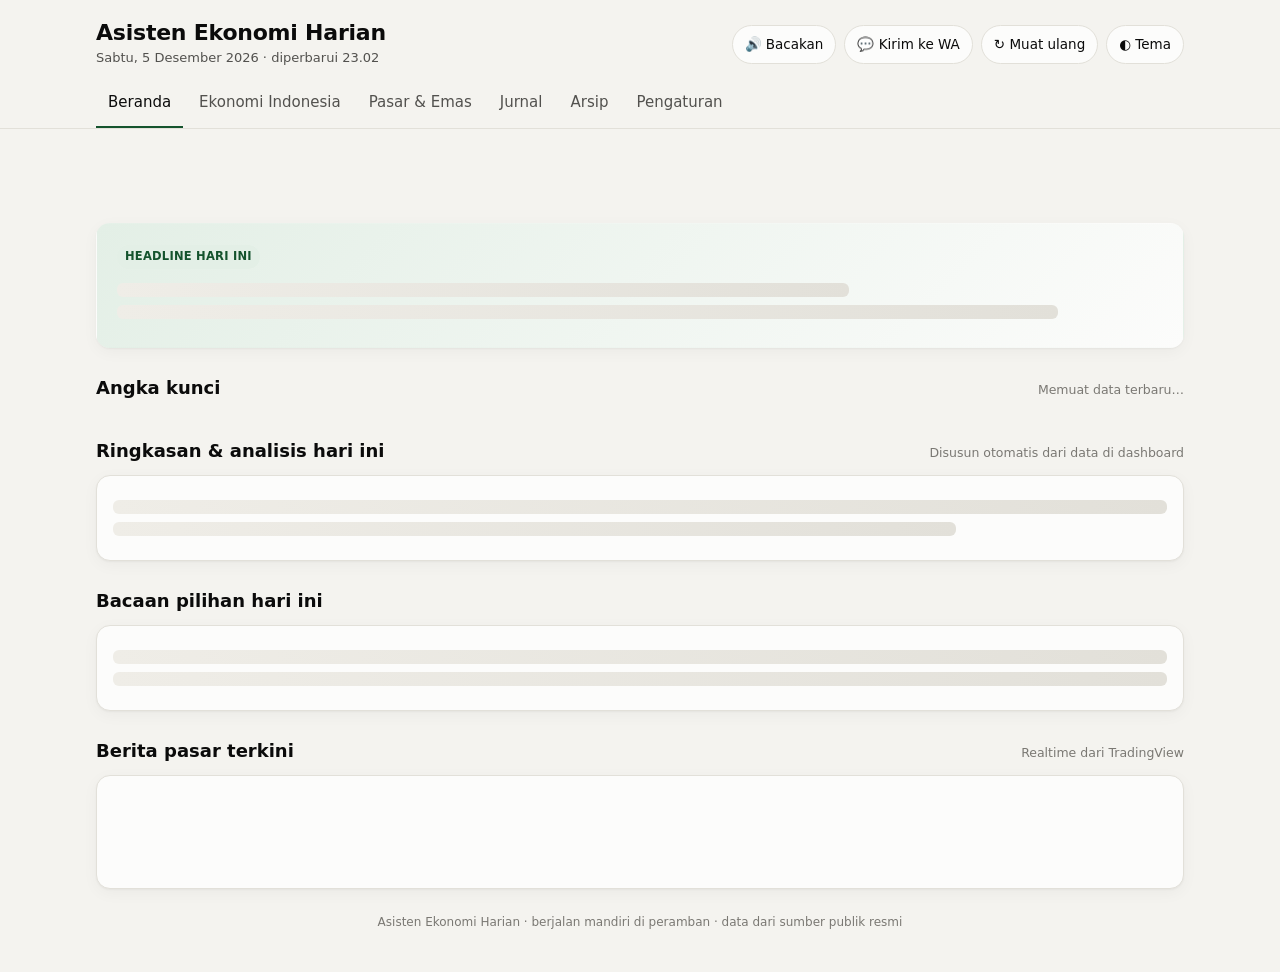
==== src/index.template.html @ ecf213a5 "Asisten Ekonomi Harian: dashboard, data indikator, dan kirim WA harian Co-Authored-By: Claude Opus 5" ====
<!DOCTYPE html>
<html lang="id">
<head>
<meta charset="utf-8">
<meta name="viewport" content="width=device-width, initial-scale=1, viewport-fit=cover">
<title>Asisten Ekonomi Harian</title>
<meta name="description" content="Dashboard harian: ekonomi Indonesia, pasar & emas, serta jurnal ekonomi fondasi dan terbaru.">
<meta name="theme-color" content="#14532d">
<meta name="apple-mobile-web-app-capable" content="yes">
<link rel="icon" href="data:image/svg+xml,%3Csvg xmlns='http://www.w3.org/2000/svg' viewBox='0 0 64 64'%3E%3Crect width='64' height='64' rx='14' fill='%2314532d'/%3E%3Cpath d='M14 44l12-12 9 8 15-18' stroke='%23fff' stroke-width='6' fill='none' stroke-linecap='round' stroke-linejoin='round'/%3E%3C/svg%3E">
<style>
:root{
  color-scheme: light;
  --bg:#f4f3ef; --surface:#fcfcfb; --surface-2:#efede7; --line:#e2e0d9;
  --text:#0b0b0b; --text-2:#52514e; --muted:#7a7873;
  --accent:#14532d; --accent-soft:#e3efe6; --accent-ink:#14532d;
  --series-1:#2a78d6;
  --good:#0a7a3d; --bad:#c4312f; --warn:#a15c00;
  --shadow:0 1px 2px rgba(0,0,0,.04),0 4px 16px rgba(0,0,0,.04);
  --r:14px;
}
@media (prefers-color-scheme: dark){
  :root:where(:not([data-theme="light"])){
    color-scheme: dark;
    --bg:#121211; --surface:#1a1a19; --surface-2:#232321; --line:#2f2e2c;
    --text:#f0efec; --text-2:#c3c2b7; --muted:#97958d;
    --accent:#4ade80; --accent-soft:#1d2b21; --accent-ink:#86efac;
    --series-1:#3987e5; --good:#4ade80; --bad:#f87171; --warn:#fbbf24;
    --shadow:none;
  }
}
:root[data-theme="dark"]{
  color-scheme: dark;
  --bg:#121211; --surface:#1a1a19; --surface-2:#232321; --line:#2f2e2c;
  --text:#f0efec; --text-2:#c3c2b7; --muted:#97958d;
  --accent:#4ade80; --accent-soft:#1d2b21; --accent-ink:#86efac;
  --series-1:#3987e5; --good:#4ade80; --bad:#f87171; --warn:#fbbf24;
  --shadow:none;
}
*{box-sizing:border-box}
html,body{margin:0}
body{background:var(--bg);color:var(--text);font:15px/1.55 ui-sans-serif,system-ui,-apple-system,"Segoe UI",Roboto,"Helvetica Neue",Arial,sans-serif;-webkit-font-smoothing:antialiased}
a{color:var(--accent-ink)}
button{font:inherit;color:inherit}
.wrap{max-width:1120px;margin:0 auto;padding:0 16px}
header.top{padding:20px 0 10px}
.brand{display:flex;align-items:center;gap:12px;flex-wrap:wrap;justify-content:space-between}
.brand h1{font-size:22px;line-height:1.2;margin:0;letter-spacing:-.01em}
.brand .sub{color:var(--text-2);font-size:13px;margin-top:2px}
.actions{display:flex;gap:8px;flex-wrap:wrap}
.btn{border:1px solid var(--line);background:var(--surface);padding:8px 12px;border-radius:999px;cursor:pointer;font-size:13.5px;display:inline-flex;align-items:center;gap:6px;text-decoration:none;color:var(--text)}
.btn:hover{background:var(--surface-2)}
.btn.primary{background:var(--accent);border-color:var(--accent);color:#fff}
:root[data-theme="dark"] .btn.primary{color:#0b0b0b}
@media (prefers-color-scheme: dark){:root:where(:not([data-theme="light"])) .btn.primary{color:#0b0b0b}}
.btn.sm{padding:5px 10px;font-size:12.5px}
nav.tabs{position:sticky;top:0;z-index:20;background:var(--bg);border-bottom:1px solid var(--line)}
nav.tabs .wrap{display:flex;gap:4px;overflow-x:auto;scrollbar-width:none}
nav.tabs .wrap::-webkit-scrollbar{display:none}
.tab{border:0;background:none;padding:12px 12px;cursor:pointer;color:var(--text-2);font-weight:500;white-space:nowrap;border-bottom:2px solid transparent}
.tab[aria-selected="true"]{color:var(--text);border-bottom-color:var(--accent)}
main{padding:18px 0 60px}
section.page{display:none}
section.page.active{display:block}
.grid{display:grid;gap:14px}
.g2{grid-template-columns:repeat(auto-fit,minmax(300px,1fr))}
.g3{grid-template-columns:repeat(auto-fit,minmax(240px,1fr))}
.gp{grid-template-columns:repeat(auto-fit,minmax(min(100%,440px),1fr))}
.g4{grid-template-columns:repeat(auto-fit,minmax(160px,1fr))}
.card{background:var(--surface);border:1px solid var(--line);border-radius:var(--r);padding:16px;box-shadow:var(--shadow);min-width:0}
.card h2{font-size:16px;margin:0 0 4px}
.card h3{font-size:15px;margin:0 0 6px;line-height:1.35}
.sec-title{display:flex;align-items:baseline;justify-content:space-between;gap:8px;margin:26px 0 10px;flex-wrap:wrap}
.sec-title h2{font-size:18px;margin:0}
.sec-title .note{color:var(--muted);font-size:12.5px}
.muted{color:var(--muted)}
.t2{color:var(--text-2)}
.small{font-size:12.5px}
.kpi .label{color:var(--text-2);font-size:12.5px;font-weight:500}
.kpi .val{font-size:24px;font-weight:650;letter-spacing:-.01em;margin:2px 0;font-variant-numeric:tabular-nums}
.kpi .val .u{font-size:13px;font-weight:500;color:var(--text-2);margin-left:3px}
.kpi .meta{font-size:12px;color:var(--muted)}
.chg{font-size:12.5px;font-weight:600;font-variant-numeric:tabular-nums}
.up{color:var(--good)} .down{color:var(--bad)} .flat{color:var(--muted)}
.headline{background:linear-gradient(135deg,var(--accent-soft),var(--surface));border-color:transparent;padding:20px}
.pill{display:inline-block;font-size:11.5px;font-weight:600;letter-spacing:.02em;text-transform:uppercase;padding:3px 8px;border-radius:999px;background:var(--accent-soft);color:var(--accent-ink)}
.pill.gray{background:var(--surface-2);color:var(--text-2)}
.headline h3{font-size:19px;margin:10px 0 6px}
.brief p{margin:0 0 10px}
.brief p:last-child{margin:0}
.ind-group h2{display:flex;align-items:center;gap:8px}
.ind{padding:12px 0;border-top:1px solid var(--line)}
.ind:first-of-type{border-top:0}
.ind .row{display:flex;justify-content:space-between;align-items:baseline;gap:10px}
.ind .nm{font-weight:600;font-size:14px}
.ind .v{font-weight:650;font-size:18px;font-variant-numeric:tabular-nums;white-space:nowrap}
.ind .v .u{font-size:12px;color:var(--text-2);font-weight:500;margin-left:3px}
.ind .k{font-size:12.5px;color:var(--text-2);margin-top:2px}
.ind .s{font-size:11.5px;color:var(--muted);margin-top:2px}
.ind input{width:90px;padding:4px 6px;border:1px solid var(--line);border-radius:8px;background:var(--surface-2);color:var(--text);font:inherit}
.ind input.wide{width:100%;margin-top:4px}
.analysis li{margin-bottom:8px}
.chart-card .cap{display:flex;justify-content:space-between;align-items:baseline;gap:8px}
.chart-card .last{font-weight:650;font-variant-numeric:tabular-nums}
.chart{position:relative;margin-top:8px}
.chart svg{width:100%;height:auto;display:block;overflow:visible}
.chart .tip{position:absolute;pointer-events:none;background:var(--text);color:var(--surface);font-size:12px;padding:4px 8px;border-radius:6px;white-space:nowrap;transform:translate(-50%,-120%);opacity:0;transition:opacity .1s;font-variant-numeric:tabular-nums}
.chart .tip.on{opacity:1}
table.tbl{width:100%;border-collapse:collapse;font-size:14px;font-variant-numeric:tabular-nums}
.tbl th,.tbl td{text-align:left;padding:8px 6px;border-bottom:1px solid var(--line)}
.tbl th{font-size:12px;color:var(--text-2);font-weight:600}
.tbl td.r,.tbl th.r{text-align:right}
.chips{display:flex;gap:6px;flex-wrap:wrap}
.chip{border:1px solid var(--line);background:var(--surface);border-radius:999px;padding:6px 12px;font-size:13px;cursor:pointer;color:var(--text-2)}
.chip[aria-pressed="true"]{background:var(--accent);border-color:var(--accent);color:#fff}
:root[data-theme="dark"] .chip[aria-pressed="true"]{color:#0b0b0b}
@media (prefers-color-scheme: dark){:root:where(:not([data-theme="light"])) .chip[aria-pressed="true"]{color:#0b0b0b}}
.seg{display:inline-flex;border:1px solid var(--line);border-radius:999px;overflow:hidden;background:var(--surface)}
.seg button{border:0;background:none;padding:8px 14px;cursor:pointer;font-weight:500;color:var(--text-2)}
.seg button[aria-pressed="true"]{background:var(--accent-soft);color:var(--accent-ink)}
.filters{display:flex;gap:10px;flex-wrap:wrap;align-items:center;margin-bottom:12px}
.jcard .meta{font-size:12.5px;color:var(--text-2);margin-bottom:8px}
.jcard .sum{font-size:14px;margin:0 0 8px}
.jcard .rel{font-size:13px;background:var(--surface-2);border-radius:10px;padding:8px 10px;margin:8px 0}
.jcard .rel b{color:var(--accent-ink)}
.jcard details{font-size:13.5px;color:var(--text-2);margin:6px 0}
.jcard details summary{cursor:pointer;color:var(--text);font-weight:500}
.jcard .acts{display:flex;gap:6px;flex-wrap:wrap;margin-top:10px}
.state{padding:18px;text-align:center;color:var(--muted);font-size:13.5px}
.skel{height:14px;border-radius:6px;background:linear-gradient(90deg,var(--surface-2),var(--line),var(--surface-2));background-size:200% 100%;animation:sk 1.2s infinite;margin:8px 0}
@keyframes sk{to{background-position:-200% 0}}
.tv{min-height:80px}
.tradingview-widget-copyright{font-size:11px;color:var(--muted)}
.disclaimer{font-size:12px;color:var(--muted);border-left:3px solid var(--line);padding:6px 10px;margin-top:14px}
.src-list{columns:2 260px;font-size:13.5px;padding-left:18px}
.src-list li{margin-bottom:6px;break-inside:avoid}
.toast{position:fixed;left:50%;bottom:22px;transform:translateX(-50%);background:var(--text);color:var(--surface);padding:10px 16px;border-radius:999px;font-size:13.5px;opacity:0;transition:opacity .2s;z-index:50;pointer-events:none}
.toast.on{opacity:1}
label.fld{display:block;font-size:13px;color:var(--text-2);margin:10px 0 4px}
input.txt,textarea.txt{width:100%;padding:9px 10px;border:1px solid var(--line);border-radius:10px;background:var(--surface);color:var(--text);font:inherit}
footer{color:var(--muted);font-size:12px;text-align:center;padding:24px 0 40px}
@media (max-width:520px){.kpi .val{font-size:21px}.brand h1{font-size:19px}}
</style>
</head>
<body>
<header class="top">
  <div class="wrap brand">
    <div>
      <h1>Asisten Ekonomi Harian</h1>
      <div class="sub" id="today">—</div>
    </div>
    <div class="actions">
      <button class="btn" id="btnRead" title="Bacakan ringkasan harian">🔊 Bacakan</button>
      <button class="btn" id="btnWa" title="Kirim ringkasan ke WhatsApp">💬 Kirim ke WA</button>
      <button class="btn" id="btnRefresh" title="Muat ulang semua data">↻ Muat ulang</button>
      <button class="btn" id="btnTheme" title="Ganti tema terang/gelap">◐ Tema</button>
    </div>
  </div>
</header>

<nav class="tabs" aria-label="Menu utama">
  <div class="wrap" role="tablist">
    <button class="tab" role="tab" data-page="beranda" aria-selected="true">Beranda</button>
    <button class="tab" role="tab" data-page="ekonomi" aria-selected="false">Ekonomi Indonesia</button>
    <button class="tab" role="tab" data-page="pasar" aria-selected="false">Pasar & Emas</button>
    <button class="tab" role="tab" data-page="jurnal" aria-selected="false">Jurnal</button>
    <button class="tab" role="tab" data-page="arsip" aria-selected="false">Arsip</button>
    <button class="tab" role="tab" data-page="atur" aria-selected="false">Pengaturan</button>
  </div>
</nav>

<main class="wrap">

<!-- ============ BERANDA ============ -->
<section class="page active" id="page-beranda">
  <div class="tv tradingview-widget-container" id="tv-ticker"></div>

  <div class="card headline" style="margin-top:14px" id="headline">
    <span class="pill">Headline hari ini</span>
    <div class="skel" style="width:70%;margin-top:14px"></div>
    <div class="skel" style="width:90%"></div>
  </div>

  <div class="sec-title"><h2>Angka kunci</h2><span class="note" id="kpi-note">Memuat data terbaru…</span></div>
  <div class="grid g4" id="kpis"></div>

  <div class="sec-title"><h2>Ringkasan & analisis hari ini</h2><span class="note">Disusun otomatis dari data di dashboard</span></div>
  <div class="card brief" id="brief"><div class="skel"></div><div class="skel" style="width:80%"></div></div>

  <div class="sec-title"><h2>Bacaan pilihan hari ini</h2><span class="note" id="pick-note"></span></div>
  <div class="grid gp" id="picks"><div class="card"><div class="skel"></div><div class="skel"></div></div></div>

  <div class="sec-title"><h2>Berita pasar terkini</h2><span class="note">Realtime dari TradingView</span></div>
  <div class="card"><div class="tv tradingview-widget-container" id="tv-news" data-lazy="1"></div></div>
</section>

<!-- ============ EKONOMI ============ -->
<section class="page" id="page-ekonomi">
  <div class="sec-title" style="margin-top:4px">
    <h2>Indikator ekonomi Indonesia</h2>
    <div class="actions">
      <span class="note" id="ind-updated"></span>
      <button class="btn sm" id="btnEdit">✎ Perbarui angka</button>
    </div>
  </div>
  <div class="grid g2" id="indicators"></div>

  <div class="sec-title"><h2>Analisis makro, moneter, fiskal & mikro</h2><span class="note">Aturan analisis otomatis dari angka di atas</span></div>
  <div class="card"><ul class="analysis" id="analysis" style="margin:0;padding-left:18px"></ul></div>

  <div class="sec-title"><h2>Tren jangka panjang (2006–sekarang)</h2><span class="note">Data tahunan Bank Dunia (World Bank API)</span></div>
  <div class="grid g3" id="wb-charts"></div>

  <div class="sec-title"><h2>Kalender rilis data ekonomi</h2><span class="note">Jadwal rilis BI, BPS & global, realtime</span></div>
  <div class="card"><div class="tv tradingview-widget-container" id="tv-cal" data-lazy="1"></div></div>

  <div class="sec-title"><h2>Sumber data resmi</h2></div>
  <div class="card">
    <ul class="src-list">
      <li><a href="https://www.bps.go.id/id/pressrelease" target="_blank" rel="noopener">BPS – Berita Resmi Statistik</a></li>
      <li><a href="https://www.bi.go.id/id/statistik/ekonomi-keuangan/seki/default.aspx" target="_blank" rel="noopener">Bank Indonesia – SEKI</a></li>
      <li><a href="https://www.bi.go.id/id/publikasi/ruang-media/news-release/default.aspx" target="_blank" rel="noopener">Bank Indonesia – Siaran Pers</a></li>
      <li><a href="https://www.kemenkeu.go.id/informasi-publik/publikasi/apbn-kita" target="_blank" rel="noopener">Kemenkeu – APBN KiTa</a></li>
      <li><a href="https://www.djppr.kemenkeu.go.id/" target="_blank" rel="noopener">DJPPR – Pembiayaan & Utang</a></li>
      <li><a href="https://www.ojk.go.id/id/kanal/perbankan/data-dan-statistik/default.aspx" target="_blank" rel="noopener">OJK – Statistik Perbankan</a></li>
      <li><a href="https://www.bi.go.id/hargapangan" target="_blank" rel="noopener">PIHPS – Harga Pangan Strategis</a></li>
      <li><a href="https://panelharga.badanpangan.go.id/" target="_blank" rel="noopener">Bapanas – Panel Harga Pangan</a></li>
      <li><a href="https://satudata.pertanian.go.id/" target="_blank" rel="noopener">Kementan – Satu Data Pertanian</a></li>
      <li><a href="https://www.idx.co.id/id/data-pasar/ringkasan-perdagangan/ringkasan-indeks/" target="_blank" rel="noopener">IDX – Ringkasan Indeks</a></li>
      <li><a href="https://data.worldbank.org/country/indonesia" target="_blank" rel="noopener">World Bank – Indonesia</a></li>
      <li><a href="https://www.imf.org/en/Countries/IDN" target="_blank" rel="noopener">IMF – Indonesia</a></li>
    </ul>
  </div>
</section>

<!-- ============ PASAR ============ -->
<section class="page" id="page-pasar">
  <div class="grid g2" style="margin-top:4px">
    <div class="card" id="gold-card"><h2>Emas</h2><div class="skel"></div><div class="skel"></div></div>
    <div class="card chart-card" id="idr-card"><h2>Rupiah terhadap US$ (45 hari)</h2><div class="skel"></div><div class="skel"></div></div>
  </div>

  <div class="sec-title"><h2>Kurs referensi</h2><span class="note" id="fx-note"></span></div>
  <div class="card" id="fx-table"><div class="skel"></div></div>

  <div class="sec-title"><h2>Saham, indeks global, komoditas & kurs</h2><span class="note">Realtime/tertunda sesuai bursa, dari TradingView</span></div>
  <div class="card"><div class="tv tradingview-widget-container" id="tv-overview" data-lazy="1"></div></div>

  <div class="sec-title"><h2>Grafik IHSG</h2></div>
  <div class="card"><div class="tv tradingview-widget-container" id="tv-ihsg" data-lazy="1" style="height:440px"></div></div>

  <div class="sec-title"><h2>Analisis teknikal ringkas IHSG</h2><span class="note">Ringkasan indikator teknikal otomatis</span></div>
  <div class="card"><div class="tv tradingview-widget-container" id="tv-ta" data-lazy="1"></div></div>

  <p class="disclaimer">Informasi di halaman ini hanya untuk edukasi dan pemantauan, bukan rekomendasi membeli atau menjual instrumen investasi. Harga Logam Mulia Antam resmi dapat dicek di <a href="https://www.logammulia.com/id/harga-emas-hari-ini" target="_blank" rel="noopener">logammulia.com</a>.</p>
</section>

<!-- ============ JURNAL ============ -->
<section class="page" id="page-jurnal">
  <div class="filters" style="margin-top:4px">
    <div class="seg" role="group" aria-label="Versi jurnal">
      <button data-mode="fondasi" aria-pressed="true">Fondasi (20 tahun)</button>
      <button data-mode="terbaru" aria-pressed="false">Terbaru (30 hari)</button>
    </div>
    <div class="seg" role="group" aria-label="Asal">
      <button data-origin="INT" aria-pressed="true">Internasional</button>
      <button data-origin="ID" aria-pressed="false">Nasional</button>
    </div>
  </div>
  <div class="chips" id="field-chips" style="margin-bottom:12px"></div>
  <p class="small muted" id="jurnal-desc" style="margin:0 0 12px"></p>
  <div class="grid" id="jurnal-list"></div>
  <div style="text-align:center;margin-top:14px"><button class="btn" id="btnMore">Tampilkan lebih banyak</button></div>
  <div class="sec-title"><h2>Portal jurnal resmi</h2></div>
  <div class="card">
    <ul class="src-list">
      <li><a href="https://sinta.kemdikbud.go.id/journals" target="_blank" rel="noopener">SINTA – Jurnal terakreditasi nasional</a></li>
      <li><a href="https://garuda.kemdikbud.go.id/" target="_blank" rel="noopener">Garuda – Garba Rujukan Digital</a></li>
      <li><a href="https://jimf-bi.org/" target="_blank" rel="noopener">Journal of Islamic Monetary Economics and Finance (BI)</a></li>
      <li><a href="https://www.tandfonline.com/journals/cbie20" target="_blank" rel="noopener">Bulletin of Indonesian Economic Studies</a></li>
      <li><a href="https://ideas.repec.org/" target="_blank" rel="noopener">RePEc / IDEAS</a></li>
      <li><a href="https://www.nber.org/papers" target="_blank" rel="noopener">NBER Working Papers</a></li>
      <li><a href="https://papers.ssrn.com/" target="_blank" rel="noopener">SSRN</a></li>
      <li><a href="https://www.imf.org/en/Publications/WP" target="_blank" rel="noopener">IMF Working Papers</a></li>
      <li><a href="https://openknowledge.worldbank.org/" target="_blank" rel="noopener">World Bank Open Knowledge</a></li>
      <li><a href="https://doaj.org/" target="_blank" rel="noopener">DOAJ – Jurnal akses terbuka</a></li>
      <li><a href="https://scholar.google.com/" target="_blank" rel="noopener">Google Scholar</a></li>
      <li><a href="https://openalex.org/" target="_blank" rel="noopener">OpenAlex (sumber data halaman ini)</a></li>
    </ul>
  </div>
</section>

<!-- ============ ARSIP ============ -->
<section class="page" id="page-arsip">
  <div class="filters" style="margin-top:4px">
    <div class="seg" role="group" aria-label="Arsip">
      <button data-arsip="saved" aria-pressed="true">☆ Disimpan</button>
      <button data-arsip="read" aria-pressed="false">✓ Sudah dibaca</button>
    </div>
    <button class="btn sm" id="btnExport">⬇ Ekspor arsip</button>
  </div>
  <div class="grid" id="arsip-list"></div>
</section>

<!-- ============ PENGATURAN ============ -->
<section class="page" id="page-atur">
  <div class="grid g2" style="margin-top:4px">
    <div class="card">
      <h2>Profil & WhatsApp</h2>
      <label class="fld" for="setNama">Nama panggilan</label>
      <input class="txt" id="setNama" placeholder="Farhan">
      <label class="fld" for="setWa">Nomor WhatsApp (format 62…)</label>
      <input class="txt" id="setWa" inputmode="numeric" placeholder="62895353066404">
      <p class="small muted">Tombol “Kirim ke WA” membuka WhatsApp dengan ringkasan harian yang sudah terisi. Pengiriman otomatis setiap pagi diatur lewat GitHub Actions (lihat PANDUAN).</p>
      <button class="btn primary" id="btnSave">Simpan</button>
    </div>
    <div class="card">
      <h2>Data & penyimpanan</h2>
      <p class="small t2">Semua pengaturan, arsip, dan angka yang Anda ubah disimpan di peramban perangkat ini saja.</p>
      <div class="actions">
        <button class="btn sm" id="btnResetInd">Kembalikan angka indikator bawaan</button>
        <button class="btn sm" id="btnClear">Hapus semua data lokal</button>
      </div>
      <h2 style="margin-top:18px">Sumber data otomatis</h2>
      <ul class="small t2" style="padding-left:18px;margin:6px 0 0">
        <li>Jurnal: OpenAlex API (gratis, tanpa kunci)</li>
        <li>Kurs: Frankfurter API (kurs referensi ECB, harian)</li>
        <li>Emas dunia: gold-api.com (realtime)</li>
        <li>Saham, indeks, komoditas, berita, kalender: widget TradingView</li>
        <li>Tren jangka panjang: World Bank API</li>
        <li>Indikator BI/BPS/Kemenkeu: file <code>data/indikator.json</code></li>
      </ul>
    </div>
  </div>
</section>

</main>
<footer>Asisten Ekonomi Harian · berjalan mandiri di peramban · data dari sumber publik resmi</footer>
<div class="toast" id="toast"></div>

<script id="default-indikator" type="application/json">/*INDIKATOR_JSON*/</script>
<script>
(() => {
"use strict";

/* ---------- utilitas ---------- */
const $ = (s, el = document) => el.querySelector(s);
const $$ = (s, el = document) => [...el.querySelectorAll(s)];
const store = {
  get(k, d) { try { const v = localStorage.getItem("ae_" + k); return v == null ? d : JSON.parse(v); } catch (e) { return d; } },
  set(k, v) { try { localStorage.setItem("ae_" + k, JSON.stringify(v)); } catch (e) {} },
  del(k) { try { localStorage.removeItem("ae_" + k); } catch (e) {} }
};
const esc = s => String(s ?? "").replace(/[&<>"']/g, c => ({"&":"&amp;","<":"&lt;",">":"&gt;",'"':"&quot;","'":"&#39;"}[c]));
const strip = s => String(s ?? "").replace(/<[^>]*>/g, "");
const nf = (v, d = 2) => (v == null || isNaN(v)) ? "–" : Number(v).toLocaleString("id-ID", {minimumFractionDigits: d, maximumFractionDigits: d});
const pct = (a, b) => (a != null && b) ? (a - b) / b * 100 : null;
const ymd = d => d.toISOString().slice(0, 10);
const addDays = (d, n) => { const x = new Date(d); x.setDate(x.getDate() + n); return x; };
const TODAY = new Date();
const YEAR = TODAY.getFullYear();
const DAY_OF_YEAR = Math.floor((TODAY - new Date(YEAR, 0, 0)) / 864e5);
function toast(msg) { const t = $("#toast"); t.textContent = msg; t.classList.add("on"); clearTimeout(t._h); t._h = setTimeout(() => t.classList.remove("on"), 2200); }
async function getJSON(url, timeout = 15000) {
  const ctl = new AbortController(); const h = setTimeout(() => ctl.abort(), timeout);
  try { const r = await fetch(url, {signal: ctl.signal}); if (!r.ok) throw new Error("HTTP " + r.status); return await r.json(); }
  finally { clearTimeout(h); }
}
function chgHTML(p, invert = false, digits = 2) {
  if (p == null || isNaN(p)) return '<span class="chg flat">–</span>';
  const up = p > 0.0005, down = p < -0.0005;
  const cls = !up && !down ? "flat" : ((up !== invert) ? "up" : "down");
  const arrow = up ? "▲" : down ? "▼" : "■";
  return `<span class="chg ${cls}">${arrow} ${nf(Math.abs(p), digits)}%</span>`;
}

/* ---------- tema ---------- */
function isDark() {
  const t = document.documentElement.dataset.theme;
  if (t) return t === "dark";
  return matchMedia("(prefers-color-scheme: dark)").matches;
}
(function initTheme() { const t = store.get("theme", null); if (t) document.documentElement.dataset.theme = t; })();
$("#btnTheme").onclick = () => {
  const next = isDark() ? "light" : "dark";
  document.documentElement.dataset.theme = next; store.set("theme", next);
  rerenderTV(); renderAllCharts();
};

/* ---------- tanggal ---------- */
const hariNama = ["Minggu","Senin","Selasa","Rabu","Kamis","Jumat","Sabtu"];
$("#today").textContent = TODAY.toLocaleDateString("id-ID", {weekday:"long", day:"numeric", month:"long", year:"numeric"}) + " · diperbarui " + TODAY.toLocaleTimeString("id-ID", {hour:"2-digit", minute:"2-digit"});

/* ---------- navigasi ---------- */
const loadedPages = new Set(["beranda"]);
function openPage(id) {
  $$(".tab").forEach(b => b.setAttribute("aria-selected", b.dataset.page === id));
  $$("section.page").forEach(s => s.classList.toggle("active", s.id === "page-" + id));
  if (!loadedPages.has(id)) { loadedPages.add(id); onFirstOpen(id); }
  if (id === "arsip") renderArsip();
  history.replaceState(null, "", "#" + id);
  window.scrollTo({top: 0});
}
$$(".tab").forEach(b => b.onclick = () => openPage(b.dataset.page));
function onFirstOpen(id) {
  if (id === "ekonomi") { loadTV("tv-cal"); loadWorldBank(); }
  if (id === "pasar") { loadTV("tv-overview"); loadTV("tv-ihsg"); loadTV("tv-ta"); }
  if (id === "jurnal") loadJurnal(true);
}

/* =========================================================
   TRADINGVIEW WIDGETS
   ========================================================= */
const TV = {
  "tv-ticker": () => ["ticker-tape", {
    symbols: [
      {proName:"IDX:COMPOSITE", title:"IHSG"},
      {proName:"FX_IDC:USDIDR", title:"USD/IDR"},
      {proName:"OANDA:XAUUSD", title:"Emas (oz)"},
      {proName:"TVC:UKOIL", title:"Brent"},
      {proName:"FOREXCOM:SPXUSD", title:"S&P 500"},
      {proName:"TVC:NI225", title:"Nikkei 225"},
      {proName:"TVC:HSI", title:"Hang Seng"},
      {proName:"BITSTAMP:BTCUSD", title:"Bitcoin"}
    ],
    showSymbolLogo: true, isTransparent: true, displayMode: "adaptive", locale: "id"
  }],
  "tv-news": () => ["timeline", {feedMode:"all_symbols", isTransparent:true, displayMode:"regular", width:"100%", height:520, locale:"id"}],
  "tv-cal": () => ["events", {isTransparent:true, width:"100%", height:560, locale:"id", importanceFilter:"0,1", countryFilter:"id,us,cn,jp,eu"}],
  "tv-overview": () => ["market-overview", {
    dateRange:"1M", showChart:true, locale:"id", width:"100%", height:620, isTransparent:true, showSymbolLogo:true, showFloatingTooltip:true,
    tabs: [
      {title:"Saham Indonesia", symbols:[
        {s:"IDX:COMPOSITE", d:"IHSG"}, {s:"IDX:LQ45", d:"LQ45"},
        {s:"IDX:BBCA", d:"Bank Central Asia"}, {s:"IDX:BBRI", d:"Bank Rakyat Indonesia"},
        {s:"IDX:BMRI", d:"Bank Mandiri"}, {s:"IDX:TLKM", d:"Telkom Indonesia"},
        {s:"IDX:ASII", d:"Astra International"}, {s:"IDX:ANTM", d:"Aneka Tambang"},
        {s:"IDX:AALI", d:"Astra Agro Lestari"}, {s:"IDX:JPFA", d:"Japfa Comfeed"}]},
      {title:"Indeks Global", symbols:[
        {s:"FOREXCOM:SPXUSD", d:"S&P 500"}, {s:"FOREXCOM:NSXUSD", d:"Nasdaq 100"},
        {s:"FOREXCOM:DJI", d:"Dow Jones"}, {s:"TVC:NI225", d:"Nikkei 225"},
        {s:"TVC:HSI", d:"Hang Seng"}, {s:"TVC:STI", d:"Straits Times"}]},
      {title:"Komoditas", symbols:[
        {s:"OANDA:XAUUSD", d:"Emas"}, {s:"OANDA:XAGUSD", d:"Perak"},
        {s:"TVC:UKOIL", d:"Minyak Brent"}, {s:"TVC:USOIL", d:"Minyak WTI"},
        {s:"MYX:FCPO1!", d:"CPO (Bursa Malaysia)"}, {s:"CBOT:ZC1!", d:"Jagung"},
        {s:"CBOT:ZS1!", d:"Kedelai"}, {s:"ICEUS:KC1!", d:"Kopi Arabika"}, {s:"ICEUS:CC1!", d:"Kakao"}]},
      {title:"Kurs & Obligasi", symbols:[
        {s:"FX_IDC:USDIDR", d:"USD/IDR"}, {s:"FX_IDC:SGDIDR", d:"SGD/IDR"},
        {s:"FX_IDC:EURIDR", d:"EUR/IDR"}, {s:"FX_IDC:CNYIDR", d:"CNY/IDR"},
        {s:"FX_IDC:JPYIDR", d:"JPY/IDR"}, {s:"TVC:ID10Y", d:"Yield SBN 10 tahun"},
        {s:"TVC:US10Y", d:"Yield US Treasury 10 tahun"}, {s:"BITSTAMP:BTCUSD", d:"Bitcoin"}]}
    ]
  }],
  "tv-ihsg": () => ["advanced-chart", {symbol:"IDX:COMPOSITE", interval:"D", timezone:"Asia/Jakarta", style:"1", locale:"id", allow_symbol_change:true, autosize:true, hide_side_toolbar:true, studies:["STD;MA%Ribbon"]}],
  "tv-ta": () => ["technical-analysis", {interval:"1D", width:"100%", height:420, isTransparent:true, symbol:"IDX:COMPOSITE", showIntervalTabs:true, locale:"id", displayMode:"multiple"}]
};
function loadTV(id) {
  const el = document.getElementById(id); if (!el || !TV[id]) return;
  const [name, cfg] = TV[id]();
  cfg.colorTheme = isDark() ? "dark" : "light";
  el.innerHTML = '<div class="tradingview-widget-container__widget" style="height:100%"></div>';
  const s = document.createElement("script");
  s.src = "https://s3.tradingview.com/external-embedding/embed-widget-" + name + ".js";
  s.async = true; s.innerHTML = JSON.stringify(cfg);
  s.onerror = () => { el.innerHTML = '<div class="state">Widget pasar tidak dapat dimuat. Periksa koneksi internet.</div>'; };
  el.appendChild(s); el.dataset.loaded = "1";
}
function rerenderTV() { Object.keys(TV).forEach(id => { const el = document.getElementById(id); if (el && el.dataset.loaded) loadTV(id); }); }

/* =========================================================
   GRAFIK GARIS (SVG, dengan hover)
   ========================================================= */
const chartRegistry = [];
function lineChart(el, pts, opt = {}) {
  chartRegistry.push([el, pts, opt]);
  drawLine(el, pts, opt);
}
function renderAllCharts() { chartRegistry.forEach(([el, pts, opt]) => drawLine(el, pts, opt)); }
function drawLine(el, pts, {unit = "", d = 1, height = 150} = {}) {
  if (!pts.length) { el.innerHTML = '<div class="state">Data tidak tersedia</div>'; return; }
  const W = 340, H = height, L = 40, R = 10, T = 10, B = 22;
  const ys = pts.map(p => p.y); let mn = Math.min(...ys), mx = Math.max(...ys);
  if (mn === mx) { mn -= 1; mx += 1; }
  const pad = (mx - mn) * 0.12; mn -= pad; mx += pad;
  const x = i => L + (W - L - R) * (pts.length === 1 ? .5 : i / (pts.length - 1));
  const y = v => T + (H - T - B) * (1 - (v - mn) / (mx - mn));
  const path = pts.map((p, i) => (i ? "L" : "M") + x(i).toFixed(1) + " " + y(p.y).toFixed(1)).join(" ");
  const ticks = [mn + pad, (mn + mx) / 2, mx - pad];
  const css = getComputedStyle(document.documentElement);
  const c = css.getPropertyValue("--series-1").trim(), ln = css.getPropertyValue("--line").trim(), mu = css.getPropertyValue("--muted").trim(), sf = css.getPropertyValue("--surface").trim();
  const zero = (mn < 0 && mx > 0) ? `<line x1="${L}" x2="${W - R}" y1="${y(0)}" y2="${y(0)}" stroke="${mu}" stroke-width="1"/>` : "";
  el.innerHTML = `<svg viewBox="0 0 ${W} ${H}" role="img" aria-label="Grafik garis">
    ${ticks.map(t => `<line x1="${L}" x2="${W - R}" y1="${y(t)}" y2="${y(t)}" stroke="${ln}" stroke-width="1"/><text x="${L - 6}" y="${y(t) + 4}" text-anchor="end" font-size="10" fill="${mu}">${nf(t, d)}</text>`).join("")}
    ${zero}
    <text x="${L}" y="${H - 6}" font-size="10" fill="${mu}">${esc(pts[0].x)}</text>
    <text x="${W - R}" y="${H - 6}" font-size="10" fill="${mu}" text-anchor="end">${esc(pts[pts.length - 1].x)}</text>
    <path d="${path}" fill="none" stroke="${c}" stroke-width="2" stroke-linejoin="round" stroke-linecap="round"/>
    <circle cx="${x(pts.length - 1)}" cy="${y(pts[pts.length - 1].y)}" r="4" fill="${c}" stroke="${sf}" stroke-width="2"/>
    <line class="xh" y1="${T}" y2="${H - B}" stroke="${mu}" stroke-width="1" stroke-dasharray="3 3" opacity="0"/>
    <circle class="hd" r="4.5" fill="${c}" stroke="${sf}" stroke-width="2" opacity="0"/>
    <rect x="${L}" y="0" width="${W - L - R}" height="${H}" fill="transparent" class="hit"/>
  </svg><div class="tip"></div>`;
  const svg = $("svg", el), tip = $(".tip", el), xh = $(".xh", el), hd = $(".hd", el), hit = $(".hit", el);
  const move = ev => {
    const r = svg.getBoundingClientRect();
    const cx = ((ev.touches ? ev.touches[0].clientX : ev.clientX) - r.left) / r.width * W;
    const i = Math.max(0, Math.min(pts.length - 1, Math.round((cx - L) / (W - L - R) * (pts.length - 1))));
    const px = x(i), py = y(pts[i].y);
    xh.setAttribute("x1", px); xh.setAttribute("x2", px); xh.setAttribute("opacity", 1);
    hd.setAttribute("cx", px); hd.setAttribute("cy", py); hd.setAttribute("opacity", 1);
    tip.textContent = `${pts[i].x}: ${nf(pts[i].y, d)}${unit}`;
    tip.style.left = (px / W * 100) + "%"; tip.style.top = (py / H * r.height) + "px"; tip.classList.add("on");
  };
  const out = () => { xh.setAttribute("opacity", 0); hd.setAttribute("opacity", 0); tip.classList.remove("on"); };
  hit.addEventListener("pointermove", move); hit.addEventListener("pointerdown", move); hit.addEventListener("pointerleave", out);
}

/* =========================================================
   INDIKATOR (BI / BPS / Kemenkeu)
   ========================================================= */
const DEFAULT_IND = JSON.parse($("#default-indikator").textContent);
let IND = store.get("indikator", null);
async function loadIndikator() {
  // Jika di-host (GitHub Pages), ambil versi terbaru dari data/indikator.json
  try {
    const remote = await getJSON("data/indikator.json?t=" + Date.now(), 6000);
    const local = store.get("indikator", null);
    if (!local || (remote.diperbarui > (local.diperbarui || ""))) { IND = remote; store.del("indikator"); }
  } catch (e) { /* file lokal tanpa server: pakai data bawaan */ }
  if (!IND) IND = DEFAULT_IND;
}
const findInd = id => { for (const g of IND.kelompok) for (const i of g.indikator) if (i.id === id) return i; return null; };
const V = id => { const i = findInd(id); return i ? Number(i.nilai) : null; };
let editMode = false;
function renderIndicators() {
  $("#ind-updated").textContent = "Angka per " + new Date(IND.diperbarui).toLocaleDateString("id-ID", {day:"numeric", month:"long", year:"numeric"});
  $("#indicators").innerHTML = IND.kelompok.map(g => `
    <div class="card ind-group"><h2>${esc(g.nama)}</h2>
      ${g.indikator.map(i => `<div class="ind">
        <div class="row"><span class="nm">${esc(i.nama)}</span>
          ${editMode ? `<input type="number" step="any" data-id="${i.id}" data-f="nilai" value="${i.nilai}">`
                     : `<span class="v">${nf(i.nilai, 2)}<span class="u">${esc(i.satuan)}</span></span>`}
        </div>
        ${editMode ? `<input class="wide" data-id="${i.id}" data-f="periode" value="${esc(i.periode)}" placeholder="Periode">
                      <input class="wide" data-id="${i.id}" data-f="keterangan" value="${esc(i.keterangan)}" placeholder="Keterangan">`
                   : `<div class="k">${esc(i.periode)} · ${esc(i.keterangan)}</div>
                      <div class="s">Sumber: <a href="${esc(i.url)}" target="_blank" rel="noopener">${esc(i.sumber)}</a> · Rilis: ${esc(i.jadwal)}</div>`}
      </div>`).join("")}
    </div>`).join("");
}
$("#btnEdit").onclick = () => {
  if (editMode) {
    $$("#indicators input").forEach(inp => {
      const i = findInd(inp.dataset.id); if (!i) return;
      i[inp.dataset.f] = inp.dataset.f === "nilai" ? Number(inp.value) : inp.value;
    });
    IND.diperbarui = ymd(TODAY); store.set("indikator", IND); toast("Angka indikator disimpan");
  }
  editMode = !editMode; $("#btnEdit").textContent = editMode ? "✓ Simpan perubahan" : "✎ Perbarui angka";
  renderIndicators(); renderAnalysis(); renderKPIs(); renderBrief();
};

function analysisItems() {
  const out = [];
  const bi = V("bi_rate"), inf = V("inflasi"), pdb = V("pdb"), def = V("defisit"), ntp = V("ntp"), ntn = V("ntn"), pangan = V("inflasi_pangan"), cad = V("cadev"), pend = V("pendapatan"), nrc = V("neraca");
  if (pdb != null) out.push(["Makro", `Ekonomi tumbuh ${nf(pdb)}% (yoy) pada ${findInd("pdb").periode}. ` + (pdb >= 5.5 ? "Laju ini tergolong kuat dan berada di atas rata-rata lima persenan dalam satu dekade terakhir." : pdb >= 5 ? "Laju ini sejalan dengan kisaran pertumbuhan lima persenan yang menjadi tren jangka panjang Indonesia." : "Laju ini di bawah kisaran lima persen, sehingga dorongan permintaan domestik perlu dicermati.")]);
  if (inf != null) out.push(["Makro", `Inflasi tahunan ${nf(inf)}% (${findInd("inflasi").periode}) ` + (inf > 3.5 ? "berada di atas sasaran BI 2,5±1%, menandakan tekanan harga yang perlu diwaspadai." : inf < 1.5 ? "berada di bawah sasaran BI 2,5±1%, bisa menandakan permintaan yang melemah." : "masih dalam sasaran BI 2,5±1%.") + (pangan != null ? ` Inflasi bahan makanan ${nf(pangan)}% yoy ` + (pangan > inf ? "lebih tinggi dari inflasi umum, sehingga harga pangan menjadi sumber tekanan utama." : "lebih rendah dari inflasi umum.") : "")]);
  if (nrc != null) out.push(["Makro", `Neraca perdagangan ${nrc >= 0 ? "surplus" : "defisit"} US$${nf(Math.abs(nrc))} miliar (${findInd("neraca").periode}), ` + (nrc >= 0 ? "menopang pasokan valas dan ketahanan eksternal." : "menambah tekanan pada pasokan valas.")]);
  if (bi != null && inf != null) { const real = bi - inf; out.push(["Moneter", `BI-Rate ${nf(bi)}% dengan inflasi ${nf(inf)}% memberi suku bunga riil sekitar ${nf(real)}%. ` + (real > 2 ? "Suku bunga riil yang cukup tinggi menjaga daya tarik aset Rupiah, tetapi menahan laju kredit." : real > 0 ? "Suku bunga riil masih positif sehingga stabilitas Rupiah tetap didukung." : "Suku bunga riil negatif, sehingga ruang pengetatan cenderung terbuka.")]); }
  if (cad != null) out.push(["Moneter", `Cadangan devisa US$${nf(cad, 1)} miliar (${findInd("cadev").periode}); ${findInd("cadev").keterangan}. Standar kecukupan internasional sekitar 3 bulan impor.`]);
  if (def != null) out.push(["Fiskal", `Defisit APBN ${nf(def)}% PDB (${findInd("defisit").periode}) ` + (def < 2.5 ? "masih jauh di bawah batas 3% PDB." : def < 3 ? "mendekati batas 3% PDB, sehingga ruang fiskal mulai sempit." : "melewati batas 3% PDB.") + (pend != null ? ` Pendapatan negara sudah ${nf(pend, 1)}% dari target.` : "")]);
  const prim = V("primer"); if (prim != null) out.push(["Fiskal", `Keseimbangan primer ${prim >= 0 ? "surplus" : "defisit"} Rp${nf(Math.abs(prim), 1)} triliun: ` + (prim >= 0 ? "pendapatan sudah cukup membiayai belanja di luar bunga utang." : "sebagian belanja di luar bunga utang masih dibiayai utang baru.")]);
  if (ntp != null) out.push(["Mikro & Pertanian", `NTP ${nf(ntp)} (${findInd("ntp").periode}) ` + (ntp > 100 ? "berada di atas 100: indeks harga yang diterima petani lebih tinggi dari yang dibayar, menandakan daya tukar petani surplus." : "berada di bawah 100, menandakan daya tukar petani tertekan.") + (ntn != null ? ` Nilai Tukar Nelayan ${nf(ntn)}.` : "")]);
  if (FX.usd && FX.prev) { const p = pct(FX.usd, FX.prev); out.push(["Pasar", `Kurs referensi US$ = Rp${nf(FX.usd, 0)} (${FX.date}); Rupiah ${p > 0 ? "melemah" : p < 0 ? "menguat" : "stabil"} ${nf(Math.abs(p))}% dibanding hari kerja sebelumnya.`]); }
  if (GOLD.usd) out.push(["Pasar", `Emas dunia US$${nf(GOLD.usd)}/troy ons, setara sekitar Rp${nf(GOLD.idrGram, 0)}/gram sebelum biaya cetak & pajak.`]);
  return out;
}
function renderAnalysis() {
  $("#analysis").innerHTML = analysisItems().map(([k, t]) => `<li><b>${esc(k)}.</b> ${esc(t)}</li>`).join("");
}

/* =========================================================
   KURS & EMAS
   ========================================================= */
const FX = {usd: null, prev: null, date: null, rates: {}, prevRates: {}, series: []};
const GOLD = {usd: null, idrGram: null, updated: null, prev: null};
async function loadFX() {
  const start = ymd(addDays(TODAY, -65));
  try {
    const [ts, lat] = await Promise.all([
      getJSON(`https://api.frankfurter.dev/v1/${start}..?from=USD&to=IDR`),
      getJSON(`https://api.frankfurter.dev/v1/latest?from=IDR&to=USD,SGD,EUR,JPY,CNY,AUD,MYR,GBP`)
    ]);
    const days = Object.keys(ts.rates).sort();
    FX.series = days.slice(-45).map(d => ({x: new Date(d).toLocaleDateString("id-ID", {day:"numeric", month:"short"}), y: ts.rates[d].IDR}));
    FX.usd = ts.rates[days[days.length - 1]].IDR; FX.prev = ts.rates[days[days.length - 2]]?.IDR; FX.date = new Date(days[days.length - 1]).toLocaleDateString("id-ID", {day:"numeric", month:"short", year:"numeric"});
    FX.rates = lat.rates; FX.latestDate = lat.date;
    const prevDay = days[days.length - 2];
    try { const pv = await getJSON(`https://api.frankfurter.dev/v1/${prevDay}?from=IDR&to=USD,SGD,EUR,JPY,CNY,AUD,MYR,GBP`); FX.prevRates = pv.rates; } catch (e) {}
  } catch (e) { FX.error = true; }
}
async function loadGold() {
  try {
    const g = await getJSON("https://api.gold-api.com/price/XAU");
    GOLD.usd = g.price; GOLD.updated = g.updatedAt || g.updatedAtReadable || new Date().toISOString();
    const hist = store.get("goldHist", {});
    const today = ymd(TODAY);
    const prevKeys = Object.keys(hist).filter(k => k < today).sort();
    GOLD.prev = prevKeys.length ? hist[prevKeys[prevKeys.length - 1]] : null;
    GOLD.prevDate = prevKeys[prevKeys.length - 1] || null;
    hist[today] = GOLD.usd;
    const keep = Object.keys(hist).sort().slice(-60); store.set("goldHist", Object.fromEntries(keep.map(k => [k, hist[k]])));
  } catch (e) { GOLD.error = true; }
  if (GOLD.usd && FX.usd) GOLD.idrGram = GOLD.usd * FX.usd / 31.1034768;
}
function renderGold() {
  const el = $("#gold-card");
  if (GOLD.error) { el.innerHTML = `<h2>Emas</h2><div class="state">Harga emas belum dapat dimuat. <a href="https://www.logammulia.com/id/harga-emas-hari-ini" target="_blank" rel="noopener">Cek Logam Mulia</a></div>`; return; }
  const p = GOLD.prev ? pct(GOLD.usd, GOLD.prev) : null;
  el.innerHTML = `<h2>Emas</h2>
    <div class="grid g2" style="gap:10px;margin-top:8px">
      <div class="kpi"><div class="label">Emas dunia (XAU/USD)</div><div class="val">${nf(GOLD.usd)}<span class="u">US$/oz</span></div>
        <div class="meta">${p != null ? chgHTML(p) + " sejak " + new Date(GOLD.prevDate).toLocaleDateString("id-ID", {day:"numeric", month:"short"}) : "Perubahan tampil mulai kunjungan besok"}</div></div>
      <div class="kpi"><div class="label">Setara Rupiah per gram</div><div class="val">${GOLD.idrGram ? "Rp" + nf(GOLD.idrGram, 0) : "–"}</div>
        <div class="meta">Harga dunia × kurs, belum termasuk biaya cetak & pajak</div></div>
    </div>
    <p class="small muted" style="margin:10px 0 0">Diperbarui ${GOLD.updated ? new Date(GOLD.updated).toLocaleString("id-ID", {day:"numeric", month:"short", hour:"2-digit", minute:"2-digit"}) : "–"} · sumber gold-api.com.
      Harga resmi Antam (beli & buyback): <a href="https://www.logammulia.com/id/harga-emas-hari-ini" target="_blank" rel="noopener">logammulia.com</a></p>`;
}
function renderFX() {
  const card = $("#idr-card");
  if (FX.error) { card.innerHTML = `<h2>Rupiah terhadap US$</h2><div class="state">Data kurs belum dapat dimuat.</div>`; $("#fx-table").innerHTML = '<div class="state">Data kurs belum dapat dimuat.</div>'; return; }
  const p = pct(FX.usd, FX.prev);
  card.innerHTML = `<div class="cap"><h2>Rupiah terhadap US$ (45 hari)</h2></div>
    <div class="kpi"><div class="val">Rp${nf(FX.usd, 0)}</div><div class="meta">${chgHTML(p, true)} ${p > 0 ? "Rupiah melemah" : p < 0 ? "Rupiah menguat" : "stabil"} · kurs referensi ECB ${esc(FX.date)}</div></div>
    <div class="chart" id="idr-chart"></div>`;
  lineChart($("#idr-chart"), FX.series, {unit: "", d: 0, height: 160});
  const names = {USD:"Dolar AS", SGD:"Dolar Singapura", EUR:"Euro", JPY:"Yen Jepang (100)", CNY:"Yuan Tiongkok", AUD:"Dolar Australia", MYR:"Ringgit Malaysia", GBP:"Poundsterling Inggris"};
  $("#fx-table").innerHTML = `<table class="tbl"><thead><tr><th>Mata uang</th><th class="r">Rupiah</th><th class="r">Perubahan</th></tr></thead><tbody>
    ${Object.keys(names).filter(k => FX.rates[k]).map(k => {
      const mult = k === "JPY" ? 100 : 1; const v = mult / FX.rates[k]; const pv = FX.prevRates[k] ? mult / FX.prevRates[k] : null;
      return `<tr><td>${names[k]} <span class="muted small">${k}</span></td><td class="r">${nf(v, 2)}</td><td class="r">${chgHTML(pct(v, pv), true)}</td></tr>`;
    }).join("")}</tbody></table>
    <p class="small muted" style="margin:8px 0 0">Merah = Rupiah melemah terhadap mata uang tersebut. Kurs referensi harian ECB (Frankfurter API); kurs JISDOR resmi BI: <a href="https://www.bi.go.id/id/statistik/informasi-kurs/jisdor/default.aspx" target="_blank" rel="noopener">bi.go.id</a>.</p>`;
  $("#fx-note").textContent = "Per " + FX.date;
}

/* =========================================================
   BERANDA: KPI + RINGKASAN
   ========================================================= */
function renderKPIs() {
  const tiles = [];
  tiles.push({label:"USD/IDR", val: FX.usd ? nf(FX.usd, 0) : "–", unit:"Rp", meta: FX.usd ? chgHTML(pct(FX.usd, FX.prev), true) + " vs hari sebelumnya" : "memuat…"});
  tiles.push({label:"Emas dunia", val: GOLD.usd ? nf(GOLD.usd, 0) : "–", unit:"US$/oz", meta: GOLD.idrGram ? "≈ Rp" + nf(GOLD.idrGram, 0) + "/gram" : "memuat…"});
  const ki = [["bi_rate","BI-Rate"],["inflasi","Inflasi"],["pdb","Pertumbuhan PDB"],["defisit","Defisit APBN"],["cadev","Cadangan devisa"],["ntp","Nilai Tukar Petani"]];
  ki.forEach(([id, label]) => { const i = findInd(id); if (i) tiles.push({label, val: nf(i.nilai, 2), unit: i.satuan, meta: esc(i.periode)}); });
  $("#kpis").innerHTML = tiles.map(t => `<div class="card kpi"><div class="label">${t.label}</div><div class="val">${t.val}<span class="u">${esc(t.unit)}</span></div><div class="meta">${t.meta}</div></div>`).join("");
  $("#kpi-note").textContent = "Kurs & emas otomatis; indikator per rilis resmi terakhir";
}
function briefText(plain = false) {
  const nama = store.get("nama", "");
  const sapa = (TODAY.getHours() < 11 ? "Selamat pagi" : TODAY.getHours() < 15 ? "Selamat siang" : TODAY.getHours() < 18 ? "Selamat sore" : "Selamat malam") + (nama ? ", " + nama : "") + ".";
  const items = analysisItems();
  const by = k => items.filter(i => i[0] === k).map(i => i[1]).join(" ");
  const paras = [
    sapa + " Berikut ringkasan ekonomi " + hariNama[TODAY.getDay()] + ", " + TODAY.toLocaleDateString("id-ID", {day:"numeric", month:"long", year:"numeric"}) + ".",
    by("Pasar"), by("Moneter"), by("Makro"), by("Fiskal"), by("Mikro & Pertanian")
  ].filter(Boolean);
  if (HEAD.title) paras.push(`Headline riset: "${HEAD.title}" (${HEAD.source}), ${HEAD.cites} sitasi sejak terbit ${HEAD.date}.`);
  return paras;
}
function renderBrief() { $("#brief").innerHTML = briefText().map(p => `<p>${esc(p)}</p>`).join(""); }

/* =========================================================
   JURNAL (OpenAlex)
   ========================================================= */
const BIDANG = [
  {id:"murni",       nama:"Ekonomi Murni",               hari:1, q:"macroeconomic"},
  {id:"syariah",     nama:"Ekonomi Syariah",             hari:2, q:"islamic"},
  {id:"lingkungan",  nama:"Ekonomi SDA & Lingkungan",    hari:3, q:"environmental"},
  {id:"pertanian",   nama:"Ekonomi Pertanian",           hari:4, q:"agricultural"},
  {id:"kehutanan",   nama:"Ekonomi Kehutanan",           hari:5, q:"forest"},
  {id:"kelautan",    nama:"Ekonomi Kelautan & Perikanan",hari:6, q:"fisheries"},
  {id:"pembangunan", nama:"Ekonomi Pembangunan",         hari:0, q:"poverty"}
];
const SELECT = "id,doi,title,publication_year,publication_date,cited_by_count,counts_by_year,primary_location,authorships,abstract_inverted_index,open_access";
const J = {mode:"fondasi", origin:"INT", field: (BIDANG.find(b => b.hari === TODAY.getDay()) || BIDANG[0]).id, page:1, items:[]};
function oaURL({q, origin, yearFrom, yearTo, from, to, sort, per = 25, page = 1}) {
  const f = ["primary_topic.field.id:20", "type:article", "has_abstract:true"];
  if (q) f.push("title_and_abstract.search:" + encodeURIComponent(q));
  if (origin === "ID") f.push("authorships.countries:ID");
  if (origin === "INT") f.push("authorships.countries:!ID");
  if (yearFrom) f.push(`publication_year:${yearFrom}-${yearTo}`);
  if (from) f.push("from_publication_date:" + from);
  if (to) f.push("to_publication_date:" + to);
  return `https://api.openalex.org/works?filter=${f.join(",")}&sort=${sort}&per_page=${per}&page=${page}&select=${SELECT}`;
}
function abstractOf(w) {
  const inv = w.abstract_inverted_index; if (!inv) return "";
  const arr = []; for (const [word, pos] of Object.entries(inv)) for (const p of pos) arr[p] = word;
  return arr.filter(Boolean).join(" ").replace(/\s+/g, " ").replace(/^(abstract|abstrak)\s*[:.\-–]?\s*/i, "").trim();
}
function ringkas(t, n = 3) {
  if (!t) return "Abstrak tidak tersedia di basis data terbuka; silakan buka tautan sumber.";
  const s = t.match(/[^.!?]+[.!?]+(?=\s|$)/g) || [t];
  let out = s.slice(0, n).join(" ").trim();
  if (out.length > 700) out = out.slice(0, 690).replace(/\s\S*$/, "") + "…";
  return out;
}
function relevansi(w) {
  const age = YEAR - (w.publication_year || YEAR);
  const recent = (w.counts_by_year || []).filter(c => c.year >= YEAR - 1).reduce((a, c) => a + c.cited_by_count, 0);
  const total = w.cited_by_count || 0;
  let t = `Terbit ${age} tahun lalu dengan total ${total.toLocaleString("id-ID")} sitasi. `;
  if (recent > 0) t += `Sepanjang ${YEAR - 1}–${YEAR} masih dikutip ${recent.toLocaleString("id-ID")} kali, artinya teori/temuannya masih dipakai penelitian terbaru.`;
  else t += "Sitasi dalam dua tahun terakhir belum tercatat.";
  if (total && recent / total > 0.25) t += " Tren sitasinya sedang naik.";
  return t;
}
function workObj(w) {
  const src = w.primary_location?.source?.display_name || "Sumber tidak tercatat";
  const authors = (w.authorships || []).map(a => a.author?.display_name).filter(Boolean);
  const countries = [...new Set((w.authorships || []).flatMap(a => a.countries || []))];
  return {
    id: w.id, title: strip(w.title || "(tanpa judul)"), doi: w.doi, url: w.doi || w.primary_location?.landing_page_url || w.id,
    oa: w.open_access?.oa_url || null, year: w.publication_year, date: w.publication_date, cites: w.cited_by_count || 0,
    source: src, authors: authors.slice(0, 3).join(", ") + (authors.length > 3 ? ", dkk." : ""), countries,
    abstract: abstractOf(w), rel: relevansi(w)
  };
}
function jCard(o, {mode, saved, read}) {
  const sum = ringkas(o.abstract);
  return `<article class="card jcard" data-id="${esc(o.id)}">
    <span class="pill ${mode === "fondasi" ? "" : "gray"}">${mode === "fondasi" ? "Fondasi" : "Terbaru"}${o.countries.includes("ID") ? " · Nasional" : ""}</span>
    <h3 style="margin-top:8px">${esc(o.title)}</h3>
    <div class="meta">${esc(o.authors || "Penulis tidak tercatat")} · <i>${esc(o.source)}</i> · ${mode === "fondasi" ? o.year : new Date(o.date).toLocaleDateString("id-ID", {day:"numeric", month:"short", year:"numeric"})} · ${o.cites.toLocaleString("id-ID")} sitasi</div>
    <p class="sum"><b>Ringkasan:</b> <span class="sumtxt">${esc(sum)}</span></p>
    ${mode === "fondasi" ? `<div class="rel"><b>Mengapa masih relevan:</b> ${esc(o.rel)}</div>` : ""}
    ${o.abstract && o.abstract.length > sum.length + 20 ? `<details><summary>Abstrak lengkap</summary><p>${esc(o.abstract)}</p></details>` : ""}
    <div class="acts">
      <a class="btn sm" href="${esc(o.url)}" target="_blank" rel="noopener">↗ Sumber resmi</a>
      ${o.oa ? `<a class="btn sm" href="${esc(o.oa)}" target="_blank" rel="noopener">📄 Teks lengkap gratis</a>` : ""}
      <button class="btn sm" data-act="tr">🌐 Terjemahkan</button>
      <button class="btn sm" data-act="speak">🔊 Bacakan</button>
      <button class="btn sm" data-act="save">${saved ? "★ Disimpan" : "☆ Simpan"}</button>
      <button class="btn sm" data-act="read">${read ? "✓ Sudah dibaca" : "○ Tandai dibaca"}</button>
    </div>
  </article>`;
}
const workCache = new Map();
async function terjemah(t) {
  const url = "https://translate.googleapis.com/translate_a/single?client=gtx&sl=auto&tl=id&dt=t&q=" + encodeURIComponent(t);
  const d = await getJSON(url, 10000);
  return d[0].map(x => x[0]).filter(Boolean).join("");
}
async function translateCard(card, o, btn) {
  const span = $(".sumtxt", card); const asli = ringkas(o.abstract);
  if (btn.dataset.done) { span.textContent = asli; $(".trtitle", card)?.remove(); delete btn.dataset.done; btn.textContent = "🌐 Terjemahkan"; return; }
  btn.textContent = "…";
  try {
    const [jt, js] = await Promise.all([terjemah(o.title), terjemah(asli)]);
    span.textContent = js; $("h3", card).title = jt; $("h3", card).insertAdjacentHTML("afterend", `<div class="small t2 trtitle" style="margin:-2px 0 6px">${esc(jt)}</div>`);
    btn.dataset.done = 1; btn.textContent = "↺ Teks asli";
  } catch (e) {
    btn.textContent = "🌐 Terjemahkan";
    window.open("https://translate.google.com/?sl=auto&tl=id&op=translate&text=" + encodeURIComponent(o.title + "\n\n" + asli), "_blank");
  }
}
function bindJCards(container, mode) {
  $$(".jcard", container).forEach(card => {
    card.onclick = ev => {
      const b = ev.target.closest("button[data-act]"); if (!b) return;
      const o = workCache.get(card.dataset.id); if (!o) return;
      if (b.dataset.act === "tr") translateCard(card, o, b);
      if (b.dataset.act === "speak") speak([o.title, "Diterbitkan di " + o.source + ", tahun " + o.year + ".", ringkas(o.abstract)]);
      if (b.dataset.act === "save") { const s = store.get("saved", {}); if (s[o.id]) delete s[o.id]; else s[o.id] = {...o, mode, at: ymd(TODAY)}; store.set("saved", s); b.textContent = s[o.id] ? "★ Disimpan" : "☆ Simpan"; toast(s[o.id] ? "Disimpan ke arsip" : "Dihapus dari arsip"); }
      if (b.dataset.act === "read") { const r = store.get("read", {}); if (r[o.id]) delete r[o.id]; else r[o.id] = {...o, mode, at: ymd(TODAY)}; store.set("read", r); b.textContent = r[o.id] ? "✓ Sudah dibaca" : "○ Tandai dibaca"; }
    };
  });
}
function renderChips() {
  $("#field-chips").innerHTML = BIDANG.map(b => `<button class="chip" data-f="${b.id}" aria-pressed="${b.id === J.field}">${b.nama}${b.hari === TODAY.getDay() ? " · hari ini" : ""}</button>`).join("");
  $$("#field-chips .chip").forEach(c => c.onclick = () => { J.field = c.dataset.f; renderChips(); loadJurnal(true); });
}
function jurnalDesc() {
  const b = BIDANG.find(x => x.id === J.field);
  return J.mode === "fondasi"
    ? `${b.nama} · artikel ${J.origin === "ID" ? "dengan penulis berafiliasi Indonesia" : "internasional"} terbit ${YEAR - 20}–${YEAR - 2}, diurutkan dari yang paling banyak dikutip. Jurnal yang sudah ditandai dibaca disembunyikan.`
    : `${b.nama} · artikel ${J.origin === "ID" ? "dengan penulis berafiliasi Indonesia" : "internasional"} yang terbit 30 hari terakhir, terbaru di atas.`;
}
async function loadJurnal(reset) {
  if (reset) { J.page = 1; J.items = []; $("#jurnal-list").innerHTML = `<div class="card"><div class="skel"></div><div class="skel" style="width:85%"></div><div class="skel" style="width:60%"></div></div>`; }
  $("#jurnal-desc").textContent = jurnalDesc();
  const b = BIDANG.find(x => x.id === J.field);
  const url = J.mode === "fondasi"
    ? oaURL({q: b.q, origin: J.origin, yearFrom: YEAR - 20, yearTo: YEAR - 2, sort: "cited_by_count:desc", page: J.page})
    : oaURL({q: b.q, origin: J.origin, from: ymd(addDays(TODAY, -30)), to: ymd(TODAY), sort: "publication_date:desc", page: J.page});
  $("#btnMore").disabled = true;
  try {
    const data = await getJSON(url);
    const read = store.get("read", {}), saved = store.get("saved", {});
    let list = data.results.map(workObj);
    if (J.mode === "fondasi") list = list.filter(o => !read[o.id]);
    list.forEach(o => workCache.set(o.id, o));
    J.items = J.items.concat(list);
    const html = J.items.map(o => jCard(o, {mode: J.mode, saved: !!saved[o.id], read: !!read[o.id]})).join("");
    $("#jurnal-list").innerHTML = html || `<div class="state">Belum ada artikel untuk filter ini. Coba bidang atau asal lain.</div>`;
    bindJCards($("#jurnal-list"), J.mode);
    $("#btnMore").disabled = data.results.length < 25;
  } catch (e) {
    $("#jurnal-list").innerHTML = `<div class="state">Data jurnal belum dapat dimuat (${esc(e.message)}). Periksa koneksi lalu tekan “Muat ulang”.</div>`;
  }
}
$("#btnMore").onclick = () => { J.page++; loadJurnal(false); };
$$("[data-mode]").forEach(bt => bt.onclick = () => { J.mode = bt.dataset.mode; $$("[data-mode]").forEach(x => x.setAttribute("aria-pressed", x === bt)); loadJurnal(true); });
$$("[data-origin]").forEach(bt => bt.onclick = () => { J.origin = bt.dataset.origin; $$("[data-origin]").forEach(x => x.setAttribute("aria-pressed", x === bt)); loadJurnal(true); });

/* ----- Headline & bacaan pilihan di Beranda ----- */
const HEAD = {};
async function loadHeadline() {
  const el = $("#headline");
  try {
    const url = oaURL({from: ymd(addDays(TODAY, -365)), to: ymd(TODAY), sort: "cited_by_count:desc", per: 10});
    const data = await getJSON(url);
    const w = data.results.map(workObj).find(o => o.year >= YEAR - 1) || workObj(data.results[0]);
    workCache.set(w.id, w);
    Object.assign(HEAD, {title: w.title, source: w.source, cites: w.cites.toLocaleString("id-ID"), date: new Date(w.date).toLocaleDateString("id-ID", {month:"long", year:"numeric"})});
    el.innerHTML = `<span class="pill">Headline · Paling ramai dikutip 12 bulan terakhir</span>
      <h3>${esc(w.title)}</h3>
      <div class="small t2">${esc(w.authors)} · <i>${esc(w.source)}</i> · terbit ${HEAD.date} · <b>${HEAD.cites} sitasi</b></div>
      <p style="margin:10px 0 6px">${esc(ringkas(w.abstract, 3))}</p>
      <p class="small t2" style="margin:0 0 10px"><b>Mengapa jadi headline:</b> artikel ekonomi ini paling banyak dikutip di antara terbitan setahun terakhir. Sitasi yang cepat menumpuk biasanya menandakan teori, data, atau metode baru yang sedang banyak dibahas peneliti.</p>
      <div class="acts" style="display:flex;gap:6px;flex-wrap:wrap"><a class="btn sm" href="${esc(w.url)}" target="_blank" rel="noopener">↗ Baca sumber resmi</a>${w.oa ? `<a class="btn sm" href="${esc(w.oa)}" target="_blank" rel="noopener">📄 Teks lengkap gratis</a>` : ""}</div>`;
  } catch (e) {
    el.innerHTML = `<span class="pill">Headline hari ini</span><div class="state">Headline riset belum dapat dimuat. Periksa koneksi internet.</div>`;
  }
  renderBrief();
}
async function loadPicks() {
  const b = BIDANG.find(x => x.hari === TODAY.getDay()) || BIDANG[0];
  $("#pick-note").textContent = "Bidang hari " + hariNama[TODAY.getDay()] + ": " + b.nama;
  const read = store.get("read", {}), saved = store.get("saved", {});
  const pickFrom = (arr, skip) => { const pool = arr.filter(o => !read[o.id]); return pool.length ? pool[(DAY_OF_YEAR + skip) % Math.min(pool.length, 10)] : null; };
  try {
    const [fi, fn, ti, tn] = await Promise.all([
      getJSON(oaURL({q: b.q, origin: "INT", yearFrom: YEAR - 20, yearTo: YEAR - 2, sort: "cited_by_count:desc"})),
      getJSON(oaURL({q: b.q, origin: "ID", yearFrom: YEAR - 20, yearTo: YEAR - 2, sort: "cited_by_count:desc"})),
      getJSON(oaURL({q: b.q, origin: "INT", from: ymd(addDays(TODAY, -30)), to: ymd(TODAY), sort: "publication_date:desc", per: 10})),
      getJSON(oaURL({q: b.q, origin: "ID", from: ymd(addDays(TODAY, -60)), to: ymd(TODAY), sort: "publication_date:desc", per: 10}))
    ]);
    const picks = [
      ["fondasi", pickFrom(fi.results.map(workObj), 0)],
      ["fondasi", pickFrom(fn.results.map(workObj), 3)],
      ["terbaru", ti.results.map(workObj)[0]],
      ["terbaru", tn.results.map(workObj)[0]]
    ].filter(p => p[1]);
    picks.forEach(([, o]) => workCache.set(o.id, o));
    $("#picks").innerHTML = picks.map(([m, o]) => jCard(o, {mode: m, saved: !!saved[o.id], read: !!read[o.id]})).join("");
    bindJCards($("#picks"), "campur");
  } catch (e) {
    $("#picks").innerHTML = `<div class="card state">Bacaan pilihan belum dapat dimuat. Periksa koneksi internet.</div>`;
  }
}

/* =========================================================
   WORLD BANK (tren tahunan)
   ========================================================= */
const WB = [
  ["NY.GDP.MKTP.KD.ZG", "Pertumbuhan PDB", "%"],
  ["FP.CPI.TOTL.ZG", "Inflasi (IHK)", "%"],
  ["SL.UEM.TOTL.ZS", "Tingkat pengangguran", "%"],
  ["BN.CAB.XOKA.GD.ZS", "Transaksi berjalan (% PDB)", "%"],
  ["NV.AGR.TOTL.ZS", "Pertanian, kehutanan & perikanan (% PDB)", "%"],
  ["AG.LND.FRST.ZS", "Luas hutan (% daratan)", "%"]
];
async function loadWorldBank() {
  const box = $("#wb-charts");
  box.innerHTML = WB.map(([code, name]) => `<div class="card chart-card"><div class="cap"><h3>${esc(name)}</h3><span class="last" id="wbl-${code.replace(/\./g, "_")}"></span></div><div class="chart" id="wb-${code.replace(/\./g, "_")}"><div class="skel"></div><div class="skel"></div></div></div>`).join("");
  await Promise.all(WB.map(async ([code, , unit]) => {
    const key = code.replace(/\./g, "_");
    try {
      const d = await getJSON(`https://api.worldbank.org/v2/country/IDN/indicator/${code}?format=json&per_page=60&date=${YEAR - 21}:${YEAR}`);
      const pts = (d[1] || []).filter(r => r.value != null).map(r => ({x: r.date, y: r.value})).sort((a, b) => a.x - b.x);
      lineChart($("#wb-" + key), pts, {unit, d: 1});
      if (pts.length) $("#wbl-" + key).textContent = nf(pts[pts.length - 1].y, 1) + unit + " (" + pts[pts.length - 1].x + ")";
    } catch (e) { $("#wb-" + key).innerHTML = '<div class="state">Data belum dapat dimuat</div>'; }
  }));
}

/* =========================================================
   ARSIP
   ========================================================= */
let arsipTab = "saved";
$$("[data-arsip]").forEach(bt => bt.onclick = () => { arsipTab = bt.dataset.arsip; $$("[data-arsip]").forEach(x => x.setAttribute("aria-pressed", x === bt)); renderArsip(); });
function renderArsip() {
  const data = store.get(arsipTab, {});
  const list = Object.values(data).sort((a, b) => (b.at || "").localeCompare(a.at || ""));
  list.forEach(o => workCache.set(o.id, o));
  const saved = store.get("saved", {}), read = store.get("read", {});
  $("#arsip-list").innerHTML = list.length ? list.map(o => jCard(o, {mode: o.mode === "terbaru" ? "terbaru" : "fondasi", saved: !!saved[o.id], read: !!read[o.id]})).join("")
    : `<div class="state">${arsipTab === "saved" ? "Belum ada jurnal yang disimpan. Tekan ☆ Simpan pada kartu jurnal." : "Belum ada jurnal yang ditandai dibaca."}</div>`;
  bindJCards($("#arsip-list"), "arsip");
}
$("#btnExport").onclick = () => {
  const rows = [["Status","Judul","Penulis","Jurnal","Tahun","Sitasi","Tautan"]];
  [["saved","Disimpan"],["read","Dibaca"]].forEach(([k, lab]) => Object.values(store.get(k, {})).forEach(o => rows.push([lab, o.title, o.authors, o.source, o.year, o.cites, o.url])));
  const csv = rows.map(r => r.map(c => '"' + String(c ?? "").replace(/"/g, '""') + '"').join(",")).join("\n");
  const a = document.createElement("a"); a.href = URL.createObjectURL(new Blob(["﻿" + csv], {type: "text/csv"})); a.download = "arsip-jurnal-" + ymd(TODAY) + ".csv"; a.click();
};

/* =========================================================
   SUARA & WHATSAPP
   ========================================================= */
function speak(parts) {
  if (!("speechSynthesis" in window)) { toast("Peramban ini belum mendukung fitur suara"); return; }
  speechSynthesis.cancel();
  const voices = speechSynthesis.getVoices(); const v = voices.find(x => /^id/i.test(x.lang));
  parts.filter(Boolean).forEach(t => { const u = new SpeechSynthesisUtterance(t); u.lang = "id-ID"; if (v) u.voice = v; u.rate = 1; speechSynthesis.speak(u); });
}
let speaking = false;
$("#btnRead").onclick = () => {
  if (speaking && speechSynthesis.speaking) { speechSynthesis.cancel(); speaking = false; $("#btnRead").textContent = "🔊 Bacakan"; return; }
  speak(briefText()); speaking = true; $("#btnRead").textContent = "■ Berhenti";
  const chk = setInterval(() => { if (!speechSynthesis.speaking) { clearInterval(chk); speaking = false; $("#btnRead").textContent = "🔊 Bacakan"; } }, 800);
};
$("#btnWa").onclick = () => {
  const nomor = String(store.get("wa", "62895353066404")).replace(/\D/g, "");
  const lines = ["*Ringkasan Ekonomi Harian*", ...briefText(), "", "Buka dashboard: " + location.href.split("#")[0]];
  window.open("https://wa.me/" + nomor + "?text=" + encodeURIComponent(lines.join("\n\n")), "_blank");
};

/* =========================================================
   PENGATURAN
   ========================================================= */
$("#setNama").value = store.get("nama", "");
$("#setWa").value = store.get("wa", "62895353066404");
$("#btnSave").onclick = () => { store.set("nama", $("#setNama").value.trim()); store.set("wa", $("#setWa").value.replace(/\D/g, "")); toast("Pengaturan disimpan"); renderBrief(); };
$("#btnResetInd").onclick = () => { store.del("indikator"); IND = DEFAULT_IND; loadIndikator().then(() => { renderIndicators(); renderAnalysis(); renderKPIs(); renderBrief(); toast("Angka indikator dikembalikan"); }); };
$("#btnClear").onclick = () => { if (!confirm("Hapus semua arsip, pengaturan, dan angka yang diubah di perangkat ini?")) return; Object.keys(localStorage).filter(k => k.startsWith("ae_")).forEach(k => localStorage.removeItem(k)); location.reload(); };
$("#btnRefresh").onclick = () => location.reload();

/* =========================================================
   MULAI
   ========================================================= */
async function init() {
  loadTV("tv-ticker");
  await loadIndikator();
  renderIndicators(); renderKPIs(); renderAnalysis(); renderBrief();
  loadHeadline(); loadPicks();
  await loadFX(); await loadGold();
  renderKPIs(); renderAnalysis(); renderBrief(); renderGold(); renderFX();
  loadTV("tv-news");
  renderChips();
  const h = location.hash.slice(1); if (h && document.getElementById("page-" + h)) openPage(h);
}
init();
})();
</script>
</body>
</html>
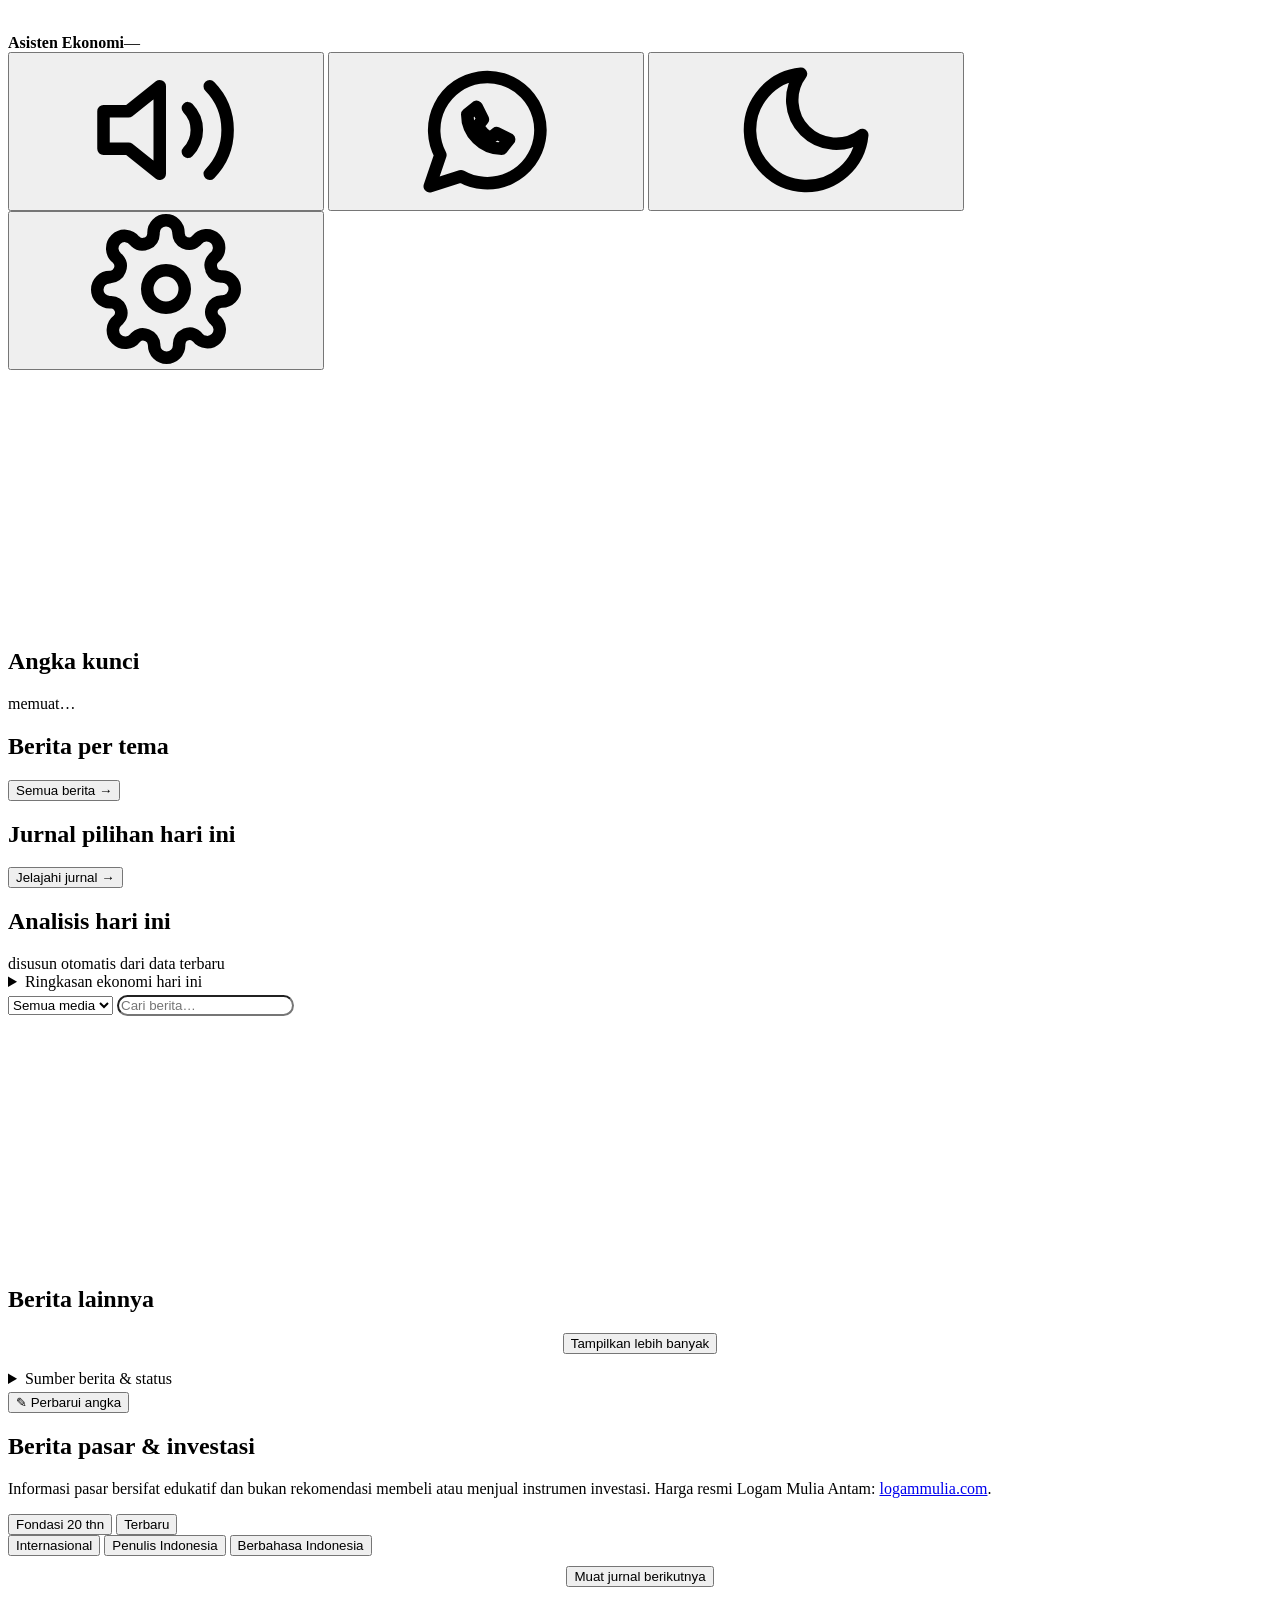
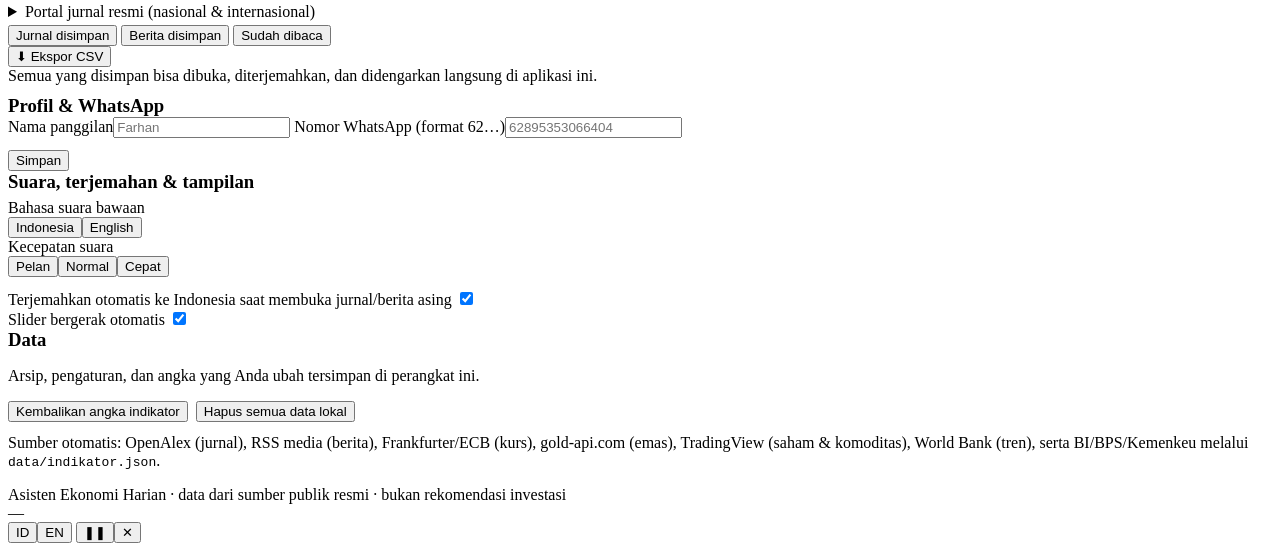
==== commit 770019ca: "Tampilan baru tema merah: slider, berita per tema, pembaca jurnal + terjemahan, suara ID/EN - Berita" ====
--- a/src/index.template.html
+++ b/src/index.template.html
@@ -4,958 +4,191 @@
 <meta charset="utf-8">
 <meta name="viewport" content="width=device-width, initial-scale=1, viewport-fit=cover">
 <title>Asisten Ekonomi Harian</title>
-<meta name="description" content="Dashboard harian: ekonomi Indonesia, pasar & emas, serta jurnal ekonomi fondasi dan terbaru.">
-<meta name="theme-color" content="#14532d">
+<meta name="description" content="Asisten ekonomi pribadi: berita, jurnal, data ekonomi Indonesia, pasar dan emas, diperbarui otomatis.">
+<meta name="theme-color" content="#b30d29">
 <meta name="apple-mobile-web-app-capable" content="yes">
-<link rel="icon" href="data:image/svg+xml,%3Csvg xmlns='http://www.w3.org/2000/svg' viewBox='0 0 64 64'%3E%3Crect width='64' height='64' rx='14' fill='%2314532d'/%3E%3Cpath d='M14 44l12-12 9 8 15-18' stroke='%23fff' stroke-width='6' fill='none' stroke-linecap='round' stroke-linejoin='round'/%3E%3C/svg%3E">
-<style>
-:root{
-  color-scheme: light;
-  --bg:#f4f3ef; --surface:#fcfcfb; --surface-2:#efede7; --line:#e2e0d9;
-  --text:#0b0b0b; --text-2:#52514e; --muted:#7a7873;
-  --accent:#14532d; --accent-soft:#e3efe6; --accent-ink:#14532d;
-  --series-1:#2a78d6;
-  --good:#0a7a3d; --bad:#c4312f; --warn:#a15c00;
-  --shadow:0 1px 2px rgba(0,0,0,.04),0 4px 16px rgba(0,0,0,.04);
-  --r:14px;
-}
-@media (prefers-color-scheme: dark){
-  :root:where(:not([data-theme="light"])){
-    color-scheme: dark;
-    --bg:#121211; --surface:#1a1a19; --surface-2:#232321; --line:#2f2e2c;
-    --text:#f0efec; --text-2:#c3c2b7; --muted:#97958d;
-    --accent:#4ade80; --accent-soft:#1d2b21; --accent-ink:#86efac;
-    --series-1:#3987e5; --good:#4ade80; --bad:#f87171; --warn:#fbbf24;
-    --shadow:none;
-  }
-}
-:root[data-theme="dark"]{
-  color-scheme: dark;
-  --bg:#121211; --surface:#1a1a19; --surface-2:#232321; --line:#2f2e2c;
-  --text:#f0efec; --text-2:#c3c2b7; --muted:#97958d;
-  --accent:#4ade80; --accent-soft:#1d2b21; --accent-ink:#86efac;
-  --series-1:#3987e5; --good:#4ade80; --bad:#f87171; --warn:#fbbf24;
-  --shadow:none;
-}
-*{box-sizing:border-box}
-html,body{margin:0}
-body{background:var(--bg);color:var(--text);font:15px/1.55 ui-sans-serif,system-ui,-apple-system,"Segoe UI",Roboto,"Helvetica Neue",Arial,sans-serif;-webkit-font-smoothing:antialiased}
-a{color:var(--accent-ink)}
-button{font:inherit;color:inherit}
-.wrap{max-width:1120px;margin:0 auto;padding:0 16px}
-header.top{padding:20px 0 10px}
-.brand{display:flex;align-items:center;gap:12px;flex-wrap:wrap;justify-content:space-between}
-.brand h1{font-size:22px;line-height:1.2;margin:0;letter-spacing:-.01em}
-.brand .sub{color:var(--text-2);font-size:13px;margin-top:2px}
-.actions{display:flex;gap:8px;flex-wrap:wrap}
-.btn{border:1px solid var(--line);background:var(--surface);padding:8px 12px;border-radius:999px;cursor:pointer;font-size:13.5px;display:inline-flex;align-items:center;gap:6px;text-decoration:none;color:var(--text)}
-.btn:hover{background:var(--surface-2)}
-.btn.primary{background:var(--accent);border-color:var(--accent);color:#fff}
-:root[data-theme="dark"] .btn.primary{color:#0b0b0b}
-@media (prefers-color-scheme: dark){:root:where(:not([data-theme="light"])) .btn.primary{color:#0b0b0b}}
-.btn.sm{padding:5px 10px;font-size:12.5px}
-nav.tabs{position:sticky;top:0;z-index:20;background:var(--bg);border-bottom:1px solid var(--line)}
-nav.tabs .wrap{display:flex;gap:4px;overflow-x:auto;scrollbar-width:none}
-nav.tabs .wrap::-webkit-scrollbar{display:none}
-.tab{border:0;background:none;padding:12px 12px;cursor:pointer;color:var(--text-2);font-weight:500;white-space:nowrap;border-bottom:2px solid transparent}
-.tab[aria-selected="true"]{color:var(--text);border-bottom-color:var(--accent)}
-main{padding:18px 0 60px}
-section.page{display:none}
-section.page.active{display:block}
-.grid{display:grid;gap:14px}
-.g2{grid-template-columns:repeat(auto-fit,minmax(300px,1fr))}
-.g3{grid-template-columns:repeat(auto-fit,minmax(240px,1fr))}
-.gp{grid-template-columns:repeat(auto-fit,minmax(min(100%,440px),1fr))}
-.g4{grid-template-columns:repeat(auto-fit,minmax(160px,1fr))}
-.card{background:var(--surface);border:1px solid var(--line);border-radius:var(--r);padding:16px;box-shadow:var(--shadow);min-width:0}
-.card h2{font-size:16px;margin:0 0 4px}
-.card h3{font-size:15px;margin:0 0 6px;line-height:1.35}
-.sec-title{display:flex;align-items:baseline;justify-content:space-between;gap:8px;margin:26px 0 10px;flex-wrap:wrap}
-.sec-title h2{font-size:18px;margin:0}
-.sec-title .note{color:var(--muted);font-size:12.5px}
-.muted{color:var(--muted)}
-.t2{color:var(--text-2)}
-.small{font-size:12.5px}
-.kpi .label{color:var(--text-2);font-size:12.5px;font-weight:500}
-.kpi .val{font-size:24px;font-weight:650;letter-spacing:-.01em;margin:2px 0;font-variant-numeric:tabular-nums}
-.kpi .val .u{font-size:13px;font-weight:500;color:var(--text-2);margin-left:3px}
-.kpi .meta{font-size:12px;color:var(--muted)}
-.chg{font-size:12.5px;font-weight:600;font-variant-numeric:tabular-nums}
-.up{color:var(--good)} .down{color:var(--bad)} .flat{color:var(--muted)}
-.headline{background:linear-gradient(135deg,var(--accent-soft),var(--surface));border-color:transparent;padding:20px}
-.pill{display:inline-block;font-size:11.5px;font-weight:600;letter-spacing:.02em;text-transform:uppercase;padding:3px 8px;border-radius:999px;background:var(--accent-soft);color:var(--accent-ink)}
-.pill.gray{background:var(--surface-2);color:var(--text-2)}
-.headline h3{font-size:19px;margin:10px 0 6px}
-.brief p{margin:0 0 10px}
-.brief p:last-child{margin:0}
-.ind-group h2{display:flex;align-items:center;gap:8px}
-.ind{padding:12px 0;border-top:1px solid var(--line)}
-.ind:first-of-type{border-top:0}
-.ind .row{display:flex;justify-content:space-between;align-items:baseline;gap:10px}
-.ind .nm{font-weight:600;font-size:14px}
-.ind .v{font-weight:650;font-size:18px;font-variant-numeric:tabular-nums;white-space:nowrap}
-.ind .v .u{font-size:12px;color:var(--text-2);font-weight:500;margin-left:3px}
-.ind .k{font-size:12.5px;color:var(--text-2);margin-top:2px}
-.ind .s{font-size:11.5px;color:var(--muted);margin-top:2px}
-.ind input{width:90px;padding:4px 6px;border:1px solid var(--line);border-radius:8px;background:var(--surface-2);color:var(--text);font:inherit}
-.ind input.wide{width:100%;margin-top:4px}
-.analysis li{margin-bottom:8px}
-.chart-card .cap{display:flex;justify-content:space-between;align-items:baseline;gap:8px}
-.chart-card .last{font-weight:650;font-variant-numeric:tabular-nums}
-.chart{position:relative;margin-top:8px}
-.chart svg{width:100%;height:auto;display:block;overflow:visible}
-.chart .tip{position:absolute;pointer-events:none;background:var(--text);color:var(--surface);font-size:12px;padding:4px 8px;border-radius:6px;white-space:nowrap;transform:translate(-50%,-120%);opacity:0;transition:opacity .1s;font-variant-numeric:tabular-nums}
-.chart .tip.on{opacity:1}
-table.tbl{width:100%;border-collapse:collapse;font-size:14px;font-variant-numeric:tabular-nums}
-.tbl th,.tbl td{text-align:left;padding:8px 6px;border-bottom:1px solid var(--line)}
-.tbl th{font-size:12px;color:var(--text-2);font-weight:600}
-.tbl td.r,.tbl th.r{text-align:right}
-.chips{display:flex;gap:6px;flex-wrap:wrap}
-.chip{border:1px solid var(--line);background:var(--surface);border-radius:999px;padding:6px 12px;font-size:13px;cursor:pointer;color:var(--text-2)}
-.chip[aria-pressed="true"]{background:var(--accent);border-color:var(--accent);color:#fff}
-:root[data-theme="dark"] .chip[aria-pressed="true"]{color:#0b0b0b}
-@media (prefers-color-scheme: dark){:root:where(:not([data-theme="light"])) .chip[aria-pressed="true"]{color:#0b0b0b}}
-.seg{display:inline-flex;border:1px solid var(--line);border-radius:999px;overflow:hidden;background:var(--surface)}
-.seg button{border:0;background:none;padding:8px 14px;cursor:pointer;font-weight:500;color:var(--text-2)}
-.seg button[aria-pressed="true"]{background:var(--accent-soft);color:var(--accent-ink)}
-.filters{display:flex;gap:10px;flex-wrap:wrap;align-items:center;margin-bottom:12px}
-.jcard .meta{font-size:12.5px;color:var(--text-2);margin-bottom:8px}
-.jcard .sum{font-size:14px;margin:0 0 8px}
-.jcard .rel{font-size:13px;background:var(--surface-2);border-radius:10px;padding:8px 10px;margin:8px 0}
-.jcard .rel b{color:var(--accent-ink)}
-.jcard details{font-size:13.5px;color:var(--text-2);margin:6px 0}
-.jcard details summary{cursor:pointer;color:var(--text);font-weight:500}
-.jcard .acts{display:flex;gap:6px;flex-wrap:wrap;margin-top:10px}
-.state{padding:18px;text-align:center;color:var(--muted);font-size:13.5px}
-.skel{height:14px;border-radius:6px;background:linear-gradient(90deg,var(--surface-2),var(--line),var(--surface-2));background-size:200% 100%;animation:sk 1.2s infinite;margin:8px 0}
-@keyframes sk{to{background-position:-200% 0}}
-.tv{min-height:80px}
-.tradingview-widget-copyright{font-size:11px;color:var(--muted)}
-.disclaimer{font-size:12px;color:var(--muted);border-left:3px solid var(--line);padding:6px 10px;margin-top:14px}
-.src-list{columns:2 260px;font-size:13.5px;padding-left:18px}
-.src-list li{margin-bottom:6px;break-inside:avoid}
-.toast{position:fixed;left:50%;bottom:22px;transform:translateX(-50%);background:var(--text);color:var(--surface);padding:10px 16px;border-radius:999px;font-size:13.5px;opacity:0;transition:opacity .2s;z-index:50;pointer-events:none}
-.toast.on{opacity:1}
-label.fld{display:block;font-size:13px;color:var(--text-2);margin:10px 0 4px}
-input.txt,textarea.txt{width:100%;padding:9px 10px;border:1px solid var(--line);border-radius:10px;background:var(--surface);color:var(--text);font:inherit}
-footer{color:var(--muted);font-size:12px;text-align:center;padding:24px 0 40px}
-@media (max-width:520px){.kpi .val{font-size:21px}.brand h1{font-size:19px}}
-</style>
+<link rel="icon" href="data:image/svg+xml,%3Csvg xmlns='http://www.w3.org/2000/svg' viewBox='0 0 64 64'%3E%3Cdefs%3E%3ClinearGradient id='g' x1='0' y1='0' x2='1' y2='1'%3E%3Cstop offset='0' stop-color='%236e0a18'/%3E%3Cstop offset='1' stop-color='%23e8483a'/%3E%3C/linearGradient%3E%3C/defs%3E%3Crect width='64' height='64' rx='16' fill='url(%23g)'/%3E%3Cpath d='M14 44l12-12 9 8 15-18' stroke='%23fff' stroke-width='6' fill='none' stroke-linecap='round' stroke-linejoin='round'/%3E%3C/svg%3E">
+<link rel="preconnect" href="https://fonts.googleapis.com">
+<link rel="preconnect" href="https://fonts.gstatic.com" crossorigin>
+<link href="https://fonts.googleapis.com/css2?family=Plus+Jakarta+Sans:wght@400;500;600;700;800&display=swap" rel="stylesheet">
+<style>/*STYLE_CSS*/</style>
 </head>
 <body>
-<header class="top">
-  <div class="wrap brand">
-    <div>
-      <h1>Asisten Ekonomi Harian</h1>
-      <div class="sub" id="today">—</div>
-    </div>
-    <div class="actions">
-      <button class="btn" id="btnRead" title="Bacakan ringkasan harian">🔊 Bacakan</button>
-      <button class="btn" id="btnWa" title="Kirim ringkasan ke WhatsApp">💬 Kirim ke WA</button>
-      <button class="btn" id="btnRefresh" title="Muat ulang semua data">↻ Muat ulang</button>
-      <button class="btn" id="btnTheme" title="Ganti tema terang/gelap">◐ Tema</button>
+<svg width="0" height="0" style="position:absolute" aria-hidden="true">
+  <symbol id="i-home" viewBox="0 0 24 24" fill="none" stroke="currentColor" stroke-width="2" stroke-linecap="round" stroke-linejoin="round"><path d="M3 10.5 12 3l9 7.5V20a1 1 0 0 1-1 1h-5v-6H9v6H4a1 1 0 0 1-1-1z"/></symbol>
+  <symbol id="i-news" viewBox="0 0 24 24" fill="none" stroke="currentColor" stroke-width="2" stroke-linecap="round" stroke-linejoin="round"><rect x="3" y="4" width="15" height="16" rx="2"/><path d="M18 8h2a1 1 0 0 1 1 1v9a2 2 0 0 1-2 2M7 8h7M7 12h7M7 16h4"/></symbol>
+  <symbol id="i-eco" viewBox="0 0 24 24" fill="none" stroke="currentColor" stroke-width="2" stroke-linecap="round" stroke-linejoin="round"><path d="M4 20V10M10 20V4M16 20v-7M22 20H2"/></symbol>
+  <symbol id="i-mkt" viewBox="0 0 24 24" fill="none" stroke="currentColor" stroke-width="2" stroke-linecap="round" stroke-linejoin="round"><path d="m3 17 6-6 4 4 8-8"/><path d="M15 7h6v6"/></symbol>
+  <symbol id="i-book" viewBox="0 0 24 24" fill="none" stroke="currentColor" stroke-width="2" stroke-linecap="round" stroke-linejoin="round"><path d="M4 19.5V5a2 2 0 0 1 2-2h14v16H6a2 2 0 0 0-2 2.5zM20 19v3H6"/><path d="M9 7h7M9 11h5"/></symbol>
+  <symbol id="i-save" viewBox="0 0 24 24" fill="none" stroke="currentColor" stroke-width="2" stroke-linecap="round" stroke-linejoin="round"><path d="M19 21l-7-5-7 5V5a2 2 0 0 1 2-2h10a2 2 0 0 1 2 2z"/></symbol>
+  <symbol id="i-sound" viewBox="0 0 24 24" fill="none" stroke="currentColor" stroke-width="2" stroke-linecap="round" stroke-linejoin="round"><path d="M11 5 6 9H2v6h4l5 4z"/><path d="M15.5 8.5a5 5 0 0 1 0 7M19 5a10 10 0 0 1 0 14"/></symbol>
+  <symbol id="i-wa" viewBox="0 0 24 24" fill="none" stroke="currentColor" stroke-width="2" stroke-linecap="round" stroke-linejoin="round"><path d="M3 21l1.7-5A8.5 8.5 0 1 1 8 19.4z"/><path d="M9 9.5c0 3 2.5 5.5 5.5 5.5l1.2-1.5-2-1-1 .8a4 4 0 0 1-2-2l.8-1-1-2z"/></symbol>
+  <symbol id="i-moon" viewBox="0 0 24 24" fill="none" stroke="currentColor" stroke-width="2" stroke-linecap="round" stroke-linejoin="round"><path d="M21 12.8A9 9 0 1 1 11.2 3a7 7 0 0 0 9.8 9.8z"/></symbol>
+  <symbol id="i-sun" viewBox="0 0 24 24" fill="none" stroke="currentColor" stroke-width="2" stroke-linecap="round" stroke-linejoin="round"><circle cx="12" cy="12" r="4"/><path d="M12 2v2M12 20v2M4.9 4.9l1.4 1.4M17.7 17.7l1.4 1.4M2 12h2M20 12h2M4.9 19.1l1.4-1.4M17.7 6.3l1.4-1.4"/></symbol>
+  <symbol id="i-gear" viewBox="0 0 24 24" fill="none" stroke="currentColor" stroke-width="2" stroke-linecap="round" stroke-linejoin="round"><circle cx="12" cy="12" r="3"/><path d="M19.4 15a1.7 1.7 0 0 0 .3 1.8l.1.1a2 2 0 1 1-2.8 2.8l-.1-.1a1.7 1.7 0 0 0-1.8-.3 1.7 1.7 0 0 0-1 1.5V21a2 2 0 1 1-4 0v-.1a1.7 1.7 0 0 0-1.1-1.5 1.7 1.7 0 0 0-1.8.3l-.1.1a2 2 0 1 1-2.8-2.8l.1-.1a1.7 1.7 0 0 0 .3-1.8 1.7 1.7 0 0 0-1.5-1H3a2 2 0 1 1 0-4h.1a1.7 1.7 0 0 0 1.5-1.1 1.7 1.7 0 0 0-.3-1.8l-.1-.1a2 2 0 1 1 2.8-2.8l.1.1a1.7 1.7 0 0 0 1.8.3H9a1.7 1.7 0 0 0 1-1.5V3a2 2 0 1 1 4 0v.1a1.7 1.7 0 0 0 1 1.5 1.7 1.7 0 0 0 1.8-.3l.1-.1a2 2 0 1 1 2.8 2.8l-.1.1a1.7 1.7 0 0 0-.3 1.8V9a1.7 1.7 0 0 0 1.5 1H21a2 2 0 1 1 0 4h-.1a1.7 1.7 0 0 0-1.5 1z"/></symbol>
+</svg>
+
+<header class="app">
+  <div class="wrap bar">
+    <div class="logo"><svg width="22" height="22" viewBox="0 0 24 24" fill="none" stroke="#fff" stroke-width="2.6" stroke-linecap="round" stroke-linejoin="round"><path d="m4 16 5-5 4 3 7-8"/></svg></div>
+    <div class="brandtxt"><b>Asisten Ekonomi</b><span id="today">—</span></div>
+    <nav class="top" id="topnav"></nav>
+    <div class="icons">
+      <button class="ibtn" id="btnListen" title="Dengarkan ringkasan harian" aria-label="Dengarkan ringkasan"><svg><use href="#i-sound"/></svg></button>
+      <button class="ibtn" id="btnWa" title="Kirim ringkasan ke WhatsApp" aria-label="Kirim ke WhatsApp"><svg><use href="#i-wa"/></svg></button>
+      <button class="ibtn" id="btnTheme" title="Mode terang/gelap" aria-label="Ganti mode"><svg><use href="#i-moon"/></svg></button>
+      <button class="ibtn" id="btnSet" title="Pengaturan" aria-label="Pengaturan"><svg><use href="#i-gear"/></svg></button>
     </div>
   </div>
 </header>
 
-<nav class="tabs" aria-label="Menu utama">
-  <div class="wrap" role="tablist">
-    <button class="tab" role="tab" data-page="beranda" aria-selected="true">Beranda</button>
-    <button class="tab" role="tab" data-page="ekonomi" aria-selected="false">Ekonomi Indonesia</button>
-    <button class="tab" role="tab" data-page="pasar" aria-selected="false">Pasar & Emas</button>
-    <button class="tab" role="tab" data-page="jurnal" aria-selected="false">Jurnal</button>
-    <button class="tab" role="tab" data-page="arsip" aria-selected="false">Arsip</button>
-    <button class="tab" role="tab" data-page="atur" aria-selected="false">Pengaturan</button>
-  </div>
-</nav>
-
 <main class="wrap">
 
-<!-- ============ BERANDA ============ -->
+<!-- ================= BERANDA ================= -->
 <section class="page active" id="page-beranda">
   <div class="tv tradingview-widget-container" id="tv-ticker"></div>
+  <div class="car hero" id="hero" data-auto="7000" style="margin-top:8px"><div class="skel" style="min-height:250px"></div></div>
 
-  <div class="card headline" style="margin-top:14px" id="headline">
-    <span class="pill">Headline hari ini</span>
-    <div class="skel" style="width:70%;margin-top:14px"></div>
-    <div class="skel" style="width:90%"></div>
-  </div>
+  <div class="sec"><h2>Angka kunci</h2><span class="note" id="kpi-note">memuat…</span></div>
+  <div class="kstrip" id="kpis"></div>
 
-  <div class="sec-title"><h2>Angka kunci</h2><span class="note" id="kpi-note">Memuat data terbaru…</span></div>
-  <div class="grid g4" id="kpis"></div>
+  <div class="sec"><h2>Berita per tema</h2><button class="link" data-go="berita">Semua berita →</button></div>
+  <div class="chips" id="home-news-chips"></div>
+  <div class="car" id="home-news" data-auto="6000"><div class="skel"></div></div>
 
-  <div class="sec-title"><h2>Ringkasan & analisis hari ini</h2><span class="note">Disusun otomatis dari data di dashboard</span></div>
-  <div class="card brief" id="brief"><div class="skel"></div><div class="skel" style="width:80%"></div></div>
+  <div class="sec"><h2>Jurnal pilihan hari ini</h2><button class="link" data-go="jurnal">Jelajahi jurnal →</button></div>
+  <div class="car wide" id="home-jurnal" data-auto="8000"><div class="skel"></div></div>
 
-  <div class="sec-title"><h2>Bacaan pilihan hari ini</h2><span class="note" id="pick-note"></span></div>
-  <div class="grid gp" id="picks"><div class="card"><div class="skel"></div><div class="skel"></div></div></div>
-
-  <div class="sec-title"><h2>Berita pasar terkini</h2><span class="note">Realtime dari TradingView</span></div>
-  <div class="card"><div class="tv tradingview-widget-container" id="tv-news" data-lazy="1"></div></div>
+  <div class="sec"><h2>Analisis hari ini</h2><span class="note">disusun otomatis dari data terbaru</span></div>
+  <details class="box" id="briefbox"><summary id="brief-sum">Ringkasan ekonomi hari ini</summary><div class="brief" id="brief"></div></details>
 </section>
 
-<!-- ============ EKONOMI ============ -->
+<!-- ================= BERITA ================= -->
+<section class="page" id="page-berita">
+  <div class="chips" id="news-chips" style="margin-top:4px"></div>
+  <div class="controls">
+    <select class="sel" id="news-src" aria-label="Sumber berita"><option value="">Semua media</option></select>
+    <input class="txt" id="news-q" placeholder="Cari berita…" style="flex:1;min-width:160px;border-radius:999px">
+  </div>
+  <div class="car hero" id="news-hero" data-auto="6500"><div class="skel" style="min-height:250px"></div></div>
+  <div class="sec"><h2 id="news-list-title">Berita lainnya</h2><span class="note" id="news-upd"></span></div>
+  <div class="list" id="news-list"></div>
+  <div style="text-align:center;margin-top:12px"><button class="btn" id="news-more">Tampilkan lebih banyak</button></div>
+  <details class="box" style="margin-top:16px"><summary>Sumber berita & status</summary><div id="news-sources" class="small t2" style="margin-top:10px"></div></details>
+</section>
+
+<!-- ================= EKONOMI ================= -->
 <section class="page" id="page-ekonomi">
-  <div class="sec-title" style="margin-top:4px">
-    <h2>Indikator ekonomi Indonesia</h2>
-    <div class="actions">
-      <span class="note" id="ind-updated"></span>
-      <button class="btn sm" id="btnEdit">✎ Perbarui angka</button>
+  <div class="controls" style="margin-top:4px">
+    <div class="seg" id="eco-tabs" role="tablist"></div>
+    <button class="btn sm" id="btnEdit">✎ Perbarui angka</button>
+  </div>
+  <div id="eco-panel"></div>
+</section>
+
+<!-- ================= PASAR ================= -->
+<section class="page" id="page-pasar">
+  <div class="kstrip" id="mkt-kpis" style="margin-top:4px"></div>
+  <div class="controls" style="margin-top:8px"><div class="seg" id="mkt-tabs"></div></div>
+  <div id="mkt-panel"></div>
+  <div class="sec"><h2>Berita pasar & investasi</h2></div>
+  <div class="car" id="mkt-news" data-auto="6000"><div class="skel"></div></div>
+  <p class="disc">Informasi pasar bersifat edukatif dan bukan rekomendasi membeli atau menjual instrumen investasi. Harga resmi Logam Mulia Antam: <a href="https://www.logammulia.com/id/harga-emas-hari-ini" target="_blank" rel="noopener">logammulia.com</a>.</p>
+</section>
+
+<!-- ================= JURNAL ================= -->
+<section class="page" id="page-jurnal">
+  <div class="controls" style="margin-top:4px">
+    <div class="seg" id="j-mode">
+      <button data-v="fondasi" aria-pressed="true">Fondasi 20 thn</button>
+      <button data-v="terbaru" aria-pressed="false">Terbaru</button>
+    </div>
+    <div class="seg" id="j-origin">
+      <button data-v="INT" aria-pressed="true">Internasional</button>
+      <button data-v="ID" aria-pressed="false">Penulis Indonesia</button>
+      <button data-v="LANG_ID" aria-pressed="false">Berbahasa Indonesia</button>
     </div>
   </div>
-  <div class="grid g2" id="indicators"></div>
-
-  <div class="sec-title"><h2>Analisis makro, moneter, fiskal & mikro</h2><span class="note">Aturan analisis otomatis dari angka di atas</span></div>
-  <div class="card"><ul class="analysis" id="analysis" style="margin:0;padding-left:18px"></ul></div>
-
-  <div class="sec-title"><h2>Tren jangka panjang (2006–sekarang)</h2><span class="note">Data tahunan Bank Dunia (World Bank API)</span></div>
-  <div class="grid g3" id="wb-charts"></div>
-
-  <div class="sec-title"><h2>Kalender rilis data ekonomi</h2><span class="note">Jadwal rilis BI, BPS & global, realtime</span></div>
-  <div class="card"><div class="tv tradingview-widget-container" id="tv-cal" data-lazy="1"></div></div>
-
-  <div class="sec-title"><h2>Sumber data resmi</h2></div>
-  <div class="card">
-    <ul class="src-list">
-      <li><a href="https://www.bps.go.id/id/pressrelease" target="_blank" rel="noopener">BPS – Berita Resmi Statistik</a></li>
-      <li><a href="https://www.bi.go.id/id/statistik/ekonomi-keuangan/seki/default.aspx" target="_blank" rel="noopener">Bank Indonesia – SEKI</a></li>
-      <li><a href="https://www.bi.go.id/id/publikasi/ruang-media/news-release/default.aspx" target="_blank" rel="noopener">Bank Indonesia – Siaran Pers</a></li>
-      <li><a href="https://www.kemenkeu.go.id/informasi-publik/publikasi/apbn-kita" target="_blank" rel="noopener">Kemenkeu – APBN KiTa</a></li>
-      <li><a href="https://www.djppr.kemenkeu.go.id/" target="_blank" rel="noopener">DJPPR – Pembiayaan & Utang</a></li>
-      <li><a href="https://www.ojk.go.id/id/kanal/perbankan/data-dan-statistik/default.aspx" target="_blank" rel="noopener">OJK – Statistik Perbankan</a></li>
-      <li><a href="https://www.bi.go.id/hargapangan" target="_blank" rel="noopener">PIHPS – Harga Pangan Strategis</a></li>
-      <li><a href="https://panelharga.badanpangan.go.id/" target="_blank" rel="noopener">Bapanas – Panel Harga Pangan</a></li>
-      <li><a href="https://satudata.pertanian.go.id/" target="_blank" rel="noopener">Kementan – Satu Data Pertanian</a></li>
-      <li><a href="https://www.idx.co.id/id/data-pasar/ringkasan-perdagangan/ringkasan-indeks/" target="_blank" rel="noopener">IDX – Ringkasan Indeks</a></li>
-      <li><a href="https://data.worldbank.org/country/indonesia" target="_blank" rel="noopener">World Bank – Indonesia</a></li>
-      <li><a href="https://www.imf.org/en/Countries/IDN" target="_blank" rel="noopener">IMF – Indonesia</a></li>
-    </ul>
-  </div>
+  <div class="chips" id="j-chips"></div>
+  <p class="small t2" id="j-desc" style="margin:2px 0 10px"></p>
+  <div class="car wide" id="j-car" data-auto="8000"><div class="skel"></div></div>
+  <div style="text-align:center;margin-top:8px"><button class="btn sm" id="j-more">Muat jurnal berikutnya</button></div>
+  <details class="box" style="margin-top:16px"><summary>Portal jurnal resmi (nasional & internasional)</summary>
+    <div class="refs" style="margin-top:12px">
+      <a href="https://sinta.kemdiktisaintek.go.id/journals" target="_blank" rel="noopener">SINTA</a>
+      <a href="https://garuda.kemdiktisaintek.go.id/" target="_blank" rel="noopener">Garuda</a>
+      <a href="https://jimf-bi.org/" target="_blank" rel="noopener">JIMF – Bank Indonesia</a>
+      <a href="https://bmeb-bi.org/" target="_blank" rel="noopener">Buletin Ekonomi Moneter & Perbankan (BI)</a>
+      <a href="https://www.tandfonline.com/journals/cbie20" target="_blank" rel="noopener">Bulletin of Indonesian Economic Studies</a>
+      <a href="https://journal.ipb.ac.id/index.php/jagbi" target="_blank" rel="noopener">Jurnal Agribisnis Indonesia (IPB)</a>
+      <a href="https://ideas.repec.org/" target="_blank" rel="noopener">RePEc / IDEAS</a>
+      <a href="https://www.nber.org/papers" target="_blank" rel="noopener">NBER</a>
+      <a href="https://papers.ssrn.com/" target="_blank" rel="noopener">SSRN</a>
+      <a href="https://www.imf.org/en/Publications/WP" target="_blank" rel="noopener">IMF Working Papers</a>
+      <a href="https://openknowledge.worldbank.org/" target="_blank" rel="noopener">World Bank</a>
+      <a href="https://doaj.org/" target="_blank" rel="noopener">DOAJ</a>
+      <a href="https://scholar.google.com/" target="_blank" rel="noopener">Google Scholar</a>
+      <a href="https://openalex.org/" target="_blank" rel="noopener">OpenAlex</a>
+    </div>
+  </details>
 </section>
 
-<!-- ============ PASAR ============ -->
-<section class="page" id="page-pasar">
-  <div class="grid g2" style="margin-top:4px">
-    <div class="card" id="gold-card"><h2>Emas</h2><div class="skel"></div><div class="skel"></div></div>
-    <div class="card chart-card" id="idr-card"><h2>Rupiah terhadap US$ (45 hari)</h2><div class="skel"></div><div class="skel"></div></div>
+<!-- ================= ARSIP ================= -->
+<section class="page" id="page-arsip">
+  <div class="controls" style="margin-top:4px">
+    <div class="seg" id="a-tabs">
+      <button data-v="saved" aria-pressed="true">Jurnal disimpan</button>
+      <button data-v="news" aria-pressed="false">Berita disimpan</button>
+      <button data-v="read" aria-pressed="false">Sudah dibaca</button>
+    </div>
+    <button class="btn sm" id="btnExport">⬇ Ekspor CSV</button>
   </div>
-
-  <div class="sec-title"><h2>Kurs referensi</h2><span class="note" id="fx-note"></span></div>
-  <div class="card" id="fx-table"><div class="skel"></div></div>
-
-  <div class="sec-title"><h2>Saham, indeks global, komoditas & kurs</h2><span class="note">Realtime/tertunda sesuai bursa, dari TradingView</span></div>
-  <div class="card"><div class="tv tradingview-widget-container" id="tv-overview" data-lazy="1"></div></div>
-
-  <div class="sec-title"><h2>Grafik IHSG</h2></div>
-  <div class="card"><div class="tv tradingview-widget-container" id="tv-ihsg" data-lazy="1" style="height:440px"></div></div>
-
-  <div class="sec-title"><h2>Analisis teknikal ringkas IHSG</h2><span class="note">Ringkasan indikator teknikal otomatis</span></div>
-  <div class="card"><div class="tv tradingview-widget-container" id="tv-ta" data-lazy="1"></div></div>
-
-  <p class="disclaimer">Informasi di halaman ini hanya untuk edukasi dan pemantauan, bukan rekomendasi membeli atau menjual instrumen investasi. Harga Logam Mulia Antam resmi dapat dicek di <a href="https://www.logammulia.com/id/harga-emas-hari-ini" target="_blank" rel="noopener">logammulia.com</a>.</p>
+  <p class="small t2" style="margin:0 0 10px">Semua yang disimpan bisa dibuka, diterjemahkan, dan didengarkan langsung di aplikasi ini.</p>
+  <div class="grid g2" id="a-list"></div>
 </section>
 
-<!-- ============ JURNAL ============ -->
-<section class="page" id="page-jurnal">
-  <div class="filters" style="margin-top:4px">
-    <div class="seg" role="group" aria-label="Versi jurnal">
-      <button data-mode="fondasi" aria-pressed="true">Fondasi (20 tahun)</button>
-      <button data-mode="terbaru" aria-pressed="false">Terbaru (30 hari)</button>
-    </div>
-    <div class="seg" role="group" aria-label="Asal">
-      <button data-origin="INT" aria-pressed="true">Internasional</button>
-      <button data-origin="ID" aria-pressed="false">Nasional</button>
-    </div>
-  </div>
-  <div class="chips" id="field-chips" style="margin-bottom:12px"></div>
-  <p class="small muted" id="jurnal-desc" style="margin:0 0 12px"></p>
-  <div class="grid" id="jurnal-list"></div>
-  <div style="text-align:center;margin-top:14px"><button class="btn" id="btnMore">Tampilkan lebih banyak</button></div>
-  <div class="sec-title"><h2>Portal jurnal resmi</h2></div>
-  <div class="card">
-    <ul class="src-list">
-      <li><a href="https://sinta.kemdikbud.go.id/journals" target="_blank" rel="noopener">SINTA – Jurnal terakreditasi nasional</a></li>
-      <li><a href="https://garuda.kemdikbud.go.id/" target="_blank" rel="noopener">Garuda – Garba Rujukan Digital</a></li>
-      <li><a href="https://jimf-bi.org/" target="_blank" rel="noopener">Journal of Islamic Monetary Economics and Finance (BI)</a></li>
-      <li><a href="https://www.tandfonline.com/journals/cbie20" target="_blank" rel="noopener">Bulletin of Indonesian Economic Studies</a></li>
-      <li><a href="https://ideas.repec.org/" target="_blank" rel="noopener">RePEc / IDEAS</a></li>
-      <li><a href="https://www.nber.org/papers" target="_blank" rel="noopener">NBER Working Papers</a></li>
-      <li><a href="https://papers.ssrn.com/" target="_blank" rel="noopener">SSRN</a></li>
-      <li><a href="https://www.imf.org/en/Publications/WP" target="_blank" rel="noopener">IMF Working Papers</a></li>
-      <li><a href="https://openknowledge.worldbank.org/" target="_blank" rel="noopener">World Bank Open Knowledge</a></li>
-      <li><a href="https://doaj.org/" target="_blank" rel="noopener">DOAJ – Jurnal akses terbuka</a></li>
-      <li><a href="https://scholar.google.com/" target="_blank" rel="noopener">Google Scholar</a></li>
-      <li><a href="https://openalex.org/" target="_blank" rel="noopener">OpenAlex (sumber data halaman ini)</a></li>
-    </ul>
-  </div>
-</section>
-
-<!-- ============ ARSIP ============ -->
-<section class="page" id="page-arsip">
-  <div class="filters" style="margin-top:4px">
-    <div class="seg" role="group" aria-label="Arsip">
-      <button data-arsip="saved" aria-pressed="true">☆ Disimpan</button>
-      <button data-arsip="read" aria-pressed="false">✓ Sudah dibaca</button>
-    </div>
-    <button class="btn sm" id="btnExport">⬇ Ekspor arsip</button>
-  </div>
-  <div class="grid" id="arsip-list"></div>
-</section>
-
-<!-- ============ PENGATURAN ============ -->
+<!-- ================= PENGATURAN ================= -->
 <section class="page" id="page-atur">
   <div class="grid g2" style="margin-top:4px">
-    <div class="card">
-      <h2>Profil & WhatsApp</h2>
-      <label class="fld" for="setNama">Nama panggilan</label>
-      <input class="txt" id="setNama" placeholder="Farhan">
-      <label class="fld" for="setWa">Nomor WhatsApp (format 62…)</label>
-      <input class="txt" id="setWa" inputmode="numeric" placeholder="62895353066404">
-      <p class="small muted">Tombol “Kirim ke WA” membuka WhatsApp dengan ringkasan harian yang sudah terisi. Pengiriman otomatis setiap pagi diatur lewat GitHub Actions (lihat PANDUAN).</p>
-      <button class="btn primary" id="btnSave">Simpan</button>
+    <div class="card set">
+      <h3 style="margin:0">Profil & WhatsApp</h3>
+      <label for="setNama">Nama panggilan</label><input class="txt" id="setNama" placeholder="Farhan">
+      <label for="setWa">Nomor WhatsApp (format 62…)</label><input class="txt" id="setWa" inputmode="numeric" placeholder="62895353066404">
+      <div style="margin-top:12px"><button class="btn pri" id="btnSave">Simpan</button></div>
     </div>
-    <div class="card">
-      <h2>Data & penyimpanan</h2>
-      <p class="small t2">Semua pengaturan, arsip, dan angka yang Anda ubah disimpan di peramban perangkat ini saja.</p>
-      <div class="actions">
-        <button class="btn sm" id="btnResetInd">Kembalikan angka indikator bawaan</button>
-        <button class="btn sm" id="btnClear">Hapus semua data lokal</button>
-      </div>
-      <h2 style="margin-top:18px">Sumber data otomatis</h2>
-      <ul class="small t2" style="padding-left:18px;margin:6px 0 0">
-        <li>Jurnal: OpenAlex API (gratis, tanpa kunci)</li>
-        <li>Kurs: Frankfurter API (kurs referensi ECB, harian)</li>
-        <li>Emas dunia: gold-api.com (realtime)</li>
-        <li>Saham, indeks, komoditas, berita, kalender: widget TradingView</li>
-        <li>Tren jangka panjang: World Bank API</li>
-        <li>Indikator BI/BPS/Kemenkeu: file <code>data/indikator.json</code></li>
-      </ul>
+    <div class="card set">
+      <h3 style="margin:0 0 6px">Suara, terjemahan & tampilan</h3>
+      <label>Bahasa suara bawaan</label>
+      <div class="seg" id="set-lang"><button data-v="id" aria-pressed="true">Indonesia</button><button data-v="en" aria-pressed="false">English</button></div>
+      <label>Kecepatan suara</label>
+      <div class="seg" id="set-rate"><button data-v="0.85">Pelan</button><button data-v="1" aria-pressed="true">Normal</button><button data-v="1.2">Cepat</button></div>
+      <div class="switch" style="margin-top:12px">Terjemahkan otomatis ke Indonesia saat membuka jurnal/berita asing <input type="checkbox" id="set-autotr" checked></div>
+      <div class="switch">Slider bergerak otomatis <input type="checkbox" id="set-auto" checked></div>
+    </div>
+    <div class="card set">
+      <h3 style="margin:0 0 6px">Data</h3>
+      <p class="small t2">Arsip, pengaturan, dan angka yang Anda ubah tersimpan di perangkat ini.</p>
+      <div style="display:flex;gap:8px;flex-wrap:wrap"><button class="btn sm" id="btnResetInd">Kembalikan angka indikator</button><button class="btn sm" id="btnClear">Hapus semua data lokal</button></div>
+      <p class="small muted" style="margin-top:12px">Sumber otomatis: OpenAlex (jurnal), RSS media (berita), Frankfurter/ECB (kurs), gold-api.com (emas), TradingView (saham & komoditas), World Bank (tren), serta BI/BPS/Kemenkeu melalui <code>data/indikator.json</code>.</p>
     </div>
   </div>
 </section>
+</main>
+<footer>Asisten Ekonomi Harian · data dari sumber publik resmi · bukan rekomendasi investasi</footer>
 
-</main>
-<footer>Asisten Ekonomi Harian · berjalan mandiri di peramban · data dari sumber publik resmi</footer>
+<nav class="bottom" id="botnav"></nav>
+
+<dialog class="reader" id="reader"><div class="rd" id="rd"></div></dialog>
+
+<div class="player" id="player" aria-live="polite">
+  <div class="wave"><i></i><i></i><i></i><i></i></div>
+  <div class="t" id="pl-t">—<small id="pl-s"></small></div>
+  <button id="pl-id">ID</button><button id="pl-en">EN</button>
+  <button id="pl-pause">❚❚</button><button id="pl-stop">✕</button>
+</div>
 <div class="toast" id="toast"></div>
 
 <script id="default-indikator" type="application/json">/*INDIKATOR_JSON*/</script>
-<script>
-(() => {
-"use strict";
-
-/* ---------- utilitas ---------- */
-const $ = (s, el = document) => el.querySelector(s);
-const $$ = (s, el = document) => [...el.querySelectorAll(s)];
-const store = {
-  get(k, d) { try { const v = localStorage.getItem("ae_" + k); return v == null ? d : JSON.parse(v); } catch (e) { return d; } },
-  set(k, v) { try { localStorage.setItem("ae_" + k, JSON.stringify(v)); } catch (e) {} },
-  del(k) { try { localStorage.removeItem("ae_" + k); } catch (e) {} }
-};
-const esc = s => String(s ?? "").replace(/[&<>"']/g, c => ({"&":"&amp;","<":"&lt;",">":"&gt;",'"':"&quot;","'":"&#39;"}[c]));
-const strip = s => String(s ?? "").replace(/<[^>]*>/g, "");
-const nf = (v, d = 2) => (v == null || isNaN(v)) ? "–" : Number(v).toLocaleString("id-ID", {minimumFractionDigits: d, maximumFractionDigits: d});
-const pct = (a, b) => (a != null && b) ? (a - b) / b * 100 : null;
-const ymd = d => d.toISOString().slice(0, 10);
-const addDays = (d, n) => { const x = new Date(d); x.setDate(x.getDate() + n); return x; };
-const TODAY = new Date();
-const YEAR = TODAY.getFullYear();
-const DAY_OF_YEAR = Math.floor((TODAY - new Date(YEAR, 0, 0)) / 864e5);
-function toast(msg) { const t = $("#toast"); t.textContent = msg; t.classList.add("on"); clearTimeout(t._h); t._h = setTimeout(() => t.classList.remove("on"), 2200); }
-async function getJSON(url, timeout = 15000) {
-  const ctl = new AbortController(); const h = setTimeout(() => ctl.abort(), timeout);
-  try { const r = await fetch(url, {signal: ctl.signal}); if (!r.ok) throw new Error("HTTP " + r.status); return await r.json(); }
-  finally { clearTimeout(h); }
-}
-function chgHTML(p, invert = false, digits = 2) {
-  if (p == null || isNaN(p)) return '<span class="chg flat">–</span>';
-  const up = p > 0.0005, down = p < -0.0005;
-  const cls = !up && !down ? "flat" : ((up !== invert) ? "up" : "down");
-  const arrow = up ? "▲" : down ? "▼" : "■";
-  return `<span class="chg ${cls}">${arrow} ${nf(Math.abs(p), digits)}%</span>`;
-}
-
-/* ---------- tema ---------- */
-function isDark() {
-  const t = document.documentElement.dataset.theme;
-  if (t) return t === "dark";
-  return matchMedia("(prefers-color-scheme: dark)").matches;
-}
-(function initTheme() { const t = store.get("theme", null); if (t) document.documentElement.dataset.theme = t; })();
-$("#btnTheme").onclick = () => {
-  const next = isDark() ? "light" : "dark";
-  document.documentElement.dataset.theme = next; store.set("theme", next);
-  rerenderTV(); renderAllCharts();
-};
-
-/* ---------- tanggal ---------- */
-const hariNama = ["Minggu","Senin","Selasa","Rabu","Kamis","Jumat","Sabtu"];
-$("#today").textContent = TODAY.toLocaleDateString("id-ID", {weekday:"long", day:"numeric", month:"long", year:"numeric"}) + " · diperbarui " + TODAY.toLocaleTimeString("id-ID", {hour:"2-digit", minute:"2-digit"});
-
-/* ---------- navigasi ---------- */
-const loadedPages = new Set(["beranda"]);
-function openPage(id) {
-  $$(".tab").forEach(b => b.setAttribute("aria-selected", b.dataset.page === id));
-  $$("section.page").forEach(s => s.classList.toggle("active", s.id === "page-" + id));
-  if (!loadedPages.has(id)) { loadedPages.add(id); onFirstOpen(id); }
-  if (id === "arsip") renderArsip();
-  history.replaceState(null, "", "#" + id);
-  window.scrollTo({top: 0});
-}
-$$(".tab").forEach(b => b.onclick = () => openPage(b.dataset.page));
-function onFirstOpen(id) {
-  if (id === "ekonomi") { loadTV("tv-cal"); loadWorldBank(); }
-  if (id === "pasar") { loadTV("tv-overview"); loadTV("tv-ihsg"); loadTV("tv-ta"); }
-  if (id === "jurnal") loadJurnal(true);
-}
-
-/* =========================================================
-   TRADINGVIEW WIDGETS
-   ========================================================= */
-const TV = {
-  "tv-ticker": () => ["ticker-tape", {
-    symbols: [
-      {proName:"IDX:COMPOSITE", title:"IHSG"},
-      {proName:"FX_IDC:USDIDR", title:"USD/IDR"},
-      {proName:"OANDA:XAUUSD", title:"Emas (oz)"},
-      {proName:"TVC:UKOIL", title:"Brent"},
-      {proName:"FOREXCOM:SPXUSD", title:"S&P 500"},
-      {proName:"TVC:NI225", title:"Nikkei 225"},
-      {proName:"TVC:HSI", title:"Hang Seng"},
-      {proName:"BITSTAMP:BTCUSD", title:"Bitcoin"}
-    ],
-    showSymbolLogo: true, isTransparent: true, displayMode: "adaptive", locale: "id"
-  }],
-  "tv-news": () => ["timeline", {feedMode:"all_symbols", isTransparent:true, displayMode:"regular", width:"100%", height:520, locale:"id"}],
-  "tv-cal": () => ["events", {isTransparent:true, width:"100%", height:560, locale:"id", importanceFilter:"0,1", countryFilter:"id,us,cn,jp,eu"}],
-  "tv-overview": () => ["market-overview", {
-    dateRange:"1M", showChart:true, locale:"id", width:"100%", height:620, isTransparent:true, showSymbolLogo:true, showFloatingTooltip:true,
-    tabs: [
-      {title:"Saham Indonesia", symbols:[
-        {s:"IDX:COMPOSITE", d:"IHSG"}, {s:"IDX:LQ45", d:"LQ45"},
-        {s:"IDX:BBCA", d:"Bank Central Asia"}, {s:"IDX:BBRI", d:"Bank Rakyat Indonesia"},
-        {s:"IDX:BMRI", d:"Bank Mandiri"}, {s:"IDX:TLKM", d:"Telkom Indonesia"},
-        {s:"IDX:ASII", d:"Astra International"}, {s:"IDX:ANTM", d:"Aneka Tambang"},
-        {s:"IDX:AALI", d:"Astra Agro Lestari"}, {s:"IDX:JPFA", d:"Japfa Comfeed"}]},
-      {title:"Indeks Global", symbols:[
-        {s:"FOREXCOM:SPXUSD", d:"S&P 500"}, {s:"FOREXCOM:NSXUSD", d:"Nasdaq 100"},
-        {s:"FOREXCOM:DJI", d:"Dow Jones"}, {s:"TVC:NI225", d:"Nikkei 225"},
-        {s:"TVC:HSI", d:"Hang Seng"}, {s:"TVC:STI", d:"Straits Times"}]},
-      {title:"Komoditas", symbols:[
-        {s:"OANDA:XAUUSD", d:"Emas"}, {s:"OANDA:XAGUSD", d:"Perak"},
-        {s:"TVC:UKOIL", d:"Minyak Brent"}, {s:"TVC:USOIL", d:"Minyak WTI"},
-        {s:"MYX:FCPO1!", d:"CPO (Bursa Malaysia)"}, {s:"CBOT:ZC1!", d:"Jagung"},
-        {s:"CBOT:ZS1!", d:"Kedelai"}, {s:"ICEUS:KC1!", d:"Kopi Arabika"}, {s:"ICEUS:CC1!", d:"Kakao"}]},
-      {title:"Kurs & Obligasi", symbols:[
-        {s:"FX_IDC:USDIDR", d:"USD/IDR"}, {s:"FX_IDC:SGDIDR", d:"SGD/IDR"},
-        {s:"FX_IDC:EURIDR", d:"EUR/IDR"}, {s:"FX_IDC:CNYIDR", d:"CNY/IDR"},
-        {s:"FX_IDC:JPYIDR", d:"JPY/IDR"}, {s:"TVC:ID10Y", d:"Yield SBN 10 tahun"},
-        {s:"TVC:US10Y", d:"Yield US Treasury 10 tahun"}, {s:"BITSTAMP:BTCUSD", d:"Bitcoin"}]}
-    ]
-  }],
-  "tv-ihsg": () => ["advanced-chart", {symbol:"IDX:COMPOSITE", interval:"D", timezone:"Asia/Jakarta", style:"1", locale:"id", allow_symbol_change:true, autosize:true, hide_side_toolbar:true, studies:["STD;MA%Ribbon"]}],
-  "tv-ta": () => ["technical-analysis", {interval:"1D", width:"100%", height:420, isTransparent:true, symbol:"IDX:COMPOSITE", showIntervalTabs:true, locale:"id", displayMode:"multiple"}]
-};
-function loadTV(id) {
-  const el = document.getElementById(id); if (!el || !TV[id]) return;
-  const [name, cfg] = TV[id]();
-  cfg.colorTheme = isDark() ? "dark" : "light";
-  el.innerHTML = '<div class="tradingview-widget-container__widget" style="height:100%"></div>';
-  const s = document.createElement("script");
-  s.src = "https://s3.tradingview.com/external-embedding/embed-widget-" + name + ".js";
-  s.async = true; s.innerHTML = JSON.stringify(cfg);
-  s.onerror = () => { el.innerHTML = '<div class="state">Widget pasar tidak dapat dimuat. Periksa koneksi internet.</div>'; };
-  el.appendChild(s); el.dataset.loaded = "1";
-}
-function rerenderTV() { Object.keys(TV).forEach(id => { const el = document.getElementById(id); if (el && el.dataset.loaded) loadTV(id); }); }
-
-/* =========================================================
-   GRAFIK GARIS (SVG, dengan hover)
-   ========================================================= */
-const chartRegistry = [];
-function lineChart(el, pts, opt = {}) {
-  chartRegistry.push([el, pts, opt]);
-  drawLine(el, pts, opt);
-}
-function renderAllCharts() { chartRegistry.forEach(([el, pts, opt]) => drawLine(el, pts, opt)); }
-function drawLine(el, pts, {unit = "", d = 1, height = 150} = {}) {
-  if (!pts.length) { el.innerHTML = '<div class="state">Data tidak tersedia</div>'; return; }
-  const W = 340, H = height, L = 40, R = 10, T = 10, B = 22;
-  const ys = pts.map(p => p.y); let mn = Math.min(...ys), mx = Math.max(...ys);
-  if (mn === mx) { mn -= 1; mx += 1; }
-  const pad = (mx - mn) * 0.12; mn -= pad; mx += pad;
-  const x = i => L + (W - L - R) * (pts.length === 1 ? .5 : i / (pts.length - 1));
-  const y = v => T + (H - T - B) * (1 - (v - mn) / (mx - mn));
-  const path = pts.map((p, i) => (i ? "L" : "M") + x(i).toFixed(1) + " " + y(p.y).toFixed(1)).join(" ");
-  const ticks = [mn + pad, (mn + mx) / 2, mx - pad];
-  const css = getComputedStyle(document.documentElement);
-  const c = css.getPropertyValue("--series-1").trim(), ln = css.getPropertyValue("--line").trim(), mu = css.getPropertyValue("--muted").trim(), sf = css.getPropertyValue("--surface").trim();
-  const zero = (mn < 0 && mx > 0) ? `<line x1="${L}" x2="${W - R}" y1="${y(0)}" y2="${y(0)}" stroke="${mu}" stroke-width="1"/>` : "";
-  el.innerHTML = `<svg viewBox="0 0 ${W} ${H}" role="img" aria-label="Grafik garis">
-    ${ticks.map(t => `<line x1="${L}" x2="${W - R}" y1="${y(t)}" y2="${y(t)}" stroke="${ln}" stroke-width="1"/><text x="${L - 6}" y="${y(t) + 4}" text-anchor="end" font-size="10" fill="${mu}">${nf(t, d)}</text>`).join("")}
-    ${zero}
-    <text x="${L}" y="${H - 6}" font-size="10" fill="${mu}">${esc(pts[0].x)}</text>
-    <text x="${W - R}" y="${H - 6}" font-size="10" fill="${mu}" text-anchor="end">${esc(pts[pts.length - 1].x)}</text>
-    <path d="${path}" fill="none" stroke="${c}" stroke-width="2" stroke-linejoin="round" stroke-linecap="round"/>
-    <circle cx="${x(pts.length - 1)}" cy="${y(pts[pts.length - 1].y)}" r="4" fill="${c}" stroke="${sf}" stroke-width="2"/>
-    <line class="xh" y1="${T}" y2="${H - B}" stroke="${mu}" stroke-width="1" stroke-dasharray="3 3" opacity="0"/>
-    <circle class="hd" r="4.5" fill="${c}" stroke="${sf}" stroke-width="2" opacity="0"/>
-    <rect x="${L}" y="0" width="${W - L - R}" height="${H}" fill="transparent" class="hit"/>
-  </svg><div class="tip"></div>`;
-  const svg = $("svg", el), tip = $(".tip", el), xh = $(".xh", el), hd = $(".hd", el), hit = $(".hit", el);
-  const move = ev => {
-    const r = svg.getBoundingClientRect();
-    const cx = ((ev.touches ? ev.touches[0].clientX : ev.clientX) - r.left) / r.width * W;
-    const i = Math.max(0, Math.min(pts.length - 1, Math.round((cx - L) / (W - L - R) * (pts.length - 1))));
-    const px = x(i), py = y(pts[i].y);
-    xh.setAttribute("x1", px); xh.setAttribute("x2", px); xh.setAttribute("opacity", 1);
-    hd.setAttribute("cx", px); hd.setAttribute("cy", py); hd.setAttribute("opacity", 1);
-    tip.textContent = `${pts[i].x}: ${nf(pts[i].y, d)}${unit}`;
-    tip.style.left = (px / W * 100) + "%"; tip.style.top = (py / H * r.height) + "px"; tip.classList.add("on");
-  };
-  const out = () => { xh.setAttribute("opacity", 0); hd.setAttribute("opacity", 0); tip.classList.remove("on"); };
-  hit.addEventListener("pointermove", move); hit.addEventListener("pointerdown", move); hit.addEventListener("pointerleave", out);
-}
-
-/* =========================================================
-   INDIKATOR (BI / BPS / Kemenkeu)
-   ========================================================= */
-const DEFAULT_IND = JSON.parse($("#default-indikator").textContent);
-let IND = store.get("indikator", null);
-async function loadIndikator() {
-  // Jika di-host (GitHub Pages), ambil versi terbaru dari data/indikator.json
-  try {
-    const remote = await getJSON("data/indikator.json?t=" + Date.now(), 6000);
-    const local = store.get("indikator", null);
-    if (!local || (remote.diperbarui > (local.diperbarui || ""))) { IND = remote; store.del("indikator"); }
-  } catch (e) { /* file lokal tanpa server: pakai data bawaan */ }
-  if (!IND) IND = DEFAULT_IND;
-}
-const findInd = id => { for (const g of IND.kelompok) for (const i of g.indikator) if (i.id === id) return i; return null; };
-const V = id => { const i = findInd(id); return i ? Number(i.nilai) : null; };
-let editMode = false;
-function renderIndicators() {
-  $("#ind-updated").textContent = "Angka per " + new Date(IND.diperbarui).toLocaleDateString("id-ID", {day:"numeric", month:"long", year:"numeric"});
-  $("#indicators").innerHTML = IND.kelompok.map(g => `
-    <div class="card ind-group"><h2>${esc(g.nama)}</h2>
-      ${g.indikator.map(i => `<div class="ind">
-        <div class="row"><span class="nm">${esc(i.nama)}</span>
-          ${editMode ? `<input type="number" step="any" data-id="${i.id}" data-f="nilai" value="${i.nilai}">`
-                     : `<span class="v">${nf(i.nilai, 2)}<span class="u">${esc(i.satuan)}</span></span>`}
-        </div>
-        ${editMode ? `<input class="wide" data-id="${i.id}" data-f="periode" value="${esc(i.periode)}" placeholder="Periode">
-                      <input class="wide" data-id="${i.id}" data-f="keterangan" value="${esc(i.keterangan)}" placeholder="Keterangan">`
-                   : `<div class="k">${esc(i.periode)} · ${esc(i.keterangan)}</div>
-                      <div class="s">Sumber: <a href="${esc(i.url)}" target="_blank" rel="noopener">${esc(i.sumber)}</a> · Rilis: ${esc(i.jadwal)}</div>`}
-      </div>`).join("")}
-    </div>`).join("");
-}
-$("#btnEdit").onclick = () => {
-  if (editMode) {
-    $$("#indicators input").forEach(inp => {
-      const i = findInd(inp.dataset.id); if (!i) return;
-      i[inp.dataset.f] = inp.dataset.f === "nilai" ? Number(inp.value) : inp.value;
-    });
-    IND.diperbarui = ymd(TODAY); store.set("indikator", IND); toast("Angka indikator disimpan");
-  }
-  editMode = !editMode; $("#btnEdit").textContent = editMode ? "✓ Simpan perubahan" : "✎ Perbarui angka";
-  renderIndicators(); renderAnalysis(); renderKPIs(); renderBrief();
-};
-
-function analysisItems() {
-  const out = [];
-  const bi = V("bi_rate"), inf = V("inflasi"), pdb = V("pdb"), def = V("defisit"), ntp = V("ntp"), ntn = V("ntn"), pangan = V("inflasi_pangan"), cad = V("cadev"), pend = V("pendapatan"), nrc = V("neraca");
-  if (pdb != null) out.push(["Makro", `Ekonomi tumbuh ${nf(pdb)}% (yoy) pada ${findInd("pdb").periode}. ` + (pdb >= 5.5 ? "Laju ini tergolong kuat dan berada di atas rata-rata lima persenan dalam satu dekade terakhir." : pdb >= 5 ? "Laju ini sejalan dengan kisaran pertumbuhan lima persenan yang menjadi tren jangka panjang Indonesia." : "Laju ini di bawah kisaran lima persen, sehingga dorongan permintaan domestik perlu dicermati.")]);
-  if (inf != null) out.push(["Makro", `Inflasi tahunan ${nf(inf)}% (${findInd("inflasi").periode}) ` + (inf > 3.5 ? "berada di atas sasaran BI 2,5±1%, menandakan tekanan harga yang perlu diwaspadai." : inf < 1.5 ? "berada di bawah sasaran BI 2,5±1%, bisa menandakan permintaan yang melemah." : "masih dalam sasaran BI 2,5±1%.") + (pangan != null ? ` Inflasi bahan makanan ${nf(pangan)}% yoy ` + (pangan > inf ? "lebih tinggi dari inflasi umum, sehingga harga pangan menjadi sumber tekanan utama." : "lebih rendah dari inflasi umum.") : "")]);
-  if (nrc != null) out.push(["Makro", `Neraca perdagangan ${nrc >= 0 ? "surplus" : "defisit"} US$${nf(Math.abs(nrc))} miliar (${findInd("neraca").periode}), ` + (nrc >= 0 ? "menopang pasokan valas dan ketahanan eksternal." : "menambah tekanan pada pasokan valas.")]);
-  if (bi != null && inf != null) { const real = bi - inf; out.push(["Moneter", `BI-Rate ${nf(bi)}% dengan inflasi ${nf(inf)}% memberi suku bunga riil sekitar ${nf(real)}%. ` + (real > 2 ? "Suku bunga riil yang cukup tinggi menjaga daya tarik aset Rupiah, tetapi menahan laju kredit." : real > 0 ? "Suku bunga riil masih positif sehingga stabilitas Rupiah tetap didukung." : "Suku bunga riil negatif, sehingga ruang pengetatan cenderung terbuka.")]); }
-  if (cad != null) out.push(["Moneter", `Cadangan devisa US$${nf(cad, 1)} miliar (${findInd("cadev").periode}); ${findInd("cadev").keterangan}. Standar kecukupan internasional sekitar 3 bulan impor.`]);
-  if (def != null) out.push(["Fiskal", `Defisit APBN ${nf(def)}% PDB (${findInd("defisit").periode}) ` + (def < 2.5 ? "masih jauh di bawah batas 3% PDB." : def < 3 ? "mendekati batas 3% PDB, sehingga ruang fiskal mulai sempit." : "melewati batas 3% PDB.") + (pend != null ? ` Pendapatan negara sudah ${nf(pend, 1)}% dari target.` : "")]);
-  const prim = V("primer"); if (prim != null) out.push(["Fiskal", `Keseimbangan primer ${prim >= 0 ? "surplus" : "defisit"} Rp${nf(Math.abs(prim), 1)} triliun: ` + (prim >= 0 ? "pendapatan sudah cukup membiayai belanja di luar bunga utang." : "sebagian belanja di luar bunga utang masih dibiayai utang baru.")]);
-  if (ntp != null) out.push(["Mikro & Pertanian", `NTP ${nf(ntp)} (${findInd("ntp").periode}) ` + (ntp > 100 ? "berada di atas 100: indeks harga yang diterima petani lebih tinggi dari yang dibayar, menandakan daya tukar petani surplus." : "berada di bawah 100, menandakan daya tukar petani tertekan.") + (ntn != null ? ` Nilai Tukar Nelayan ${nf(ntn)}.` : "")]);
-  if (FX.usd && FX.prev) { const p = pct(FX.usd, FX.prev); out.push(["Pasar", `Kurs referensi US$ = Rp${nf(FX.usd, 0)} (${FX.date}); Rupiah ${p > 0 ? "melemah" : p < 0 ? "menguat" : "stabil"} ${nf(Math.abs(p))}% dibanding hari kerja sebelumnya.`]); }
-  if (GOLD.usd) out.push(["Pasar", `Emas dunia US$${nf(GOLD.usd)}/troy ons, setara sekitar Rp${nf(GOLD.idrGram, 0)}/gram sebelum biaya cetak & pajak.`]);
-  return out;
-}
-function renderAnalysis() {
-  $("#analysis").innerHTML = analysisItems().map(([k, t]) => `<li><b>${esc(k)}.</b> ${esc(t)}</li>`).join("");
-}
-
-/* =========================================================
-   KURS & EMAS
-   ========================================================= */
-const FX = {usd: null, prev: null, date: null, rates: {}, prevRates: {}, series: []};
-const GOLD = {usd: null, idrGram: null, updated: null, prev: null};
-async function loadFX() {
-  const start = ymd(addDays(TODAY, -65));
-  try {
-    const [ts, lat] = await Promise.all([
-      getJSON(`https://api.frankfurter.dev/v1/${start}..?from=USD&to=IDR`),
-      getJSON(`https://api.frankfurter.dev/v1/latest?from=IDR&to=USD,SGD,EUR,JPY,CNY,AUD,MYR,GBP`)
-    ]);
-    const days = Object.keys(ts.rates).sort();
-    FX.series = days.slice(-45).map(d => ({x: new Date(d).toLocaleDateString("id-ID", {day:"numeric", month:"short"}), y: ts.rates[d].IDR}));
-    FX.usd = ts.rates[days[days.length - 1]].IDR; FX.prev = ts.rates[days[days.length - 2]]?.IDR; FX.date = new Date(days[days.length - 1]).toLocaleDateString("id-ID", {day:"numeric", month:"short", year:"numeric"});
-    FX.rates = lat.rates; FX.latestDate = lat.date;
-    const prevDay = days[days.length - 2];
-    try { const pv = await getJSON(`https://api.frankfurter.dev/v1/${prevDay}?from=IDR&to=USD,SGD,EUR,JPY,CNY,AUD,MYR,GBP`); FX.prevRates = pv.rates; } catch (e) {}
-  } catch (e) { FX.error = true; }
-}
-async function loadGold() {
-  try {
-    const g = await getJSON("https://api.gold-api.com/price/XAU");
-    GOLD.usd = g.price; GOLD.updated = g.updatedAt || g.updatedAtReadable || new Date().toISOString();
-    const hist = store.get("goldHist", {});
-    const today = ymd(TODAY);
-    const prevKeys = Object.keys(hist).filter(k => k < today).sort();
-    GOLD.prev = prevKeys.length ? hist[prevKeys[prevKeys.length - 1]] : null;
-    GOLD.prevDate = prevKeys[prevKeys.length - 1] || null;
-    hist[today] = GOLD.usd;
-    const keep = Object.keys(hist).sort().slice(-60); store.set("goldHist", Object.fromEntries(keep.map(k => [k, hist[k]])));
-  } catch (e) { GOLD.error = true; }
-  if (GOLD.usd && FX.usd) GOLD.idrGram = GOLD.usd * FX.usd / 31.1034768;
-}
-function renderGold() {
-  const el = $("#gold-card");
-  if (GOLD.error) { el.innerHTML = `<h2>Emas</h2><div class="state">Harga emas belum dapat dimuat. <a href="https://www.logammulia.com/id/harga-emas-hari-ini" target="_blank" rel="noopener">Cek Logam Mulia</a></div>`; return; }
-  const p = GOLD.prev ? pct(GOLD.usd, GOLD.prev) : null;
-  el.innerHTML = `<h2>Emas</h2>
-    <div class="grid g2" style="gap:10px;margin-top:8px">
-      <div class="kpi"><div class="label">Emas dunia (XAU/USD)</div><div class="val">${nf(GOLD.usd)}<span class="u">US$/oz</span></div>
-        <div class="meta">${p != null ? chgHTML(p) + " sejak " + new Date(GOLD.prevDate).toLocaleDateString("id-ID", {day:"numeric", month:"short"}) : "Perubahan tampil mulai kunjungan besok"}</div></div>
-      <div class="kpi"><div class="label">Setara Rupiah per gram</div><div class="val">${GOLD.idrGram ? "Rp" + nf(GOLD.idrGram, 0) : "–"}</div>
-        <div class="meta">Harga dunia × kurs, belum termasuk biaya cetak & pajak</div></div>
-    </div>
-    <p class="small muted" style="margin:10px 0 0">Diperbarui ${GOLD.updated ? new Date(GOLD.updated).toLocaleString("id-ID", {day:"numeric", month:"short", hour:"2-digit", minute:"2-digit"}) : "–"} · sumber gold-api.com.
-      Harga resmi Antam (beli & buyback): <a href="https://www.logammulia.com/id/harga-emas-hari-ini" target="_blank" rel="noopener">logammulia.com</a></p>`;
-}
-function renderFX() {
-  const card = $("#idr-card");
-  if (FX.error) { card.innerHTML = `<h2>Rupiah terhadap US$</h2><div class="state">Data kurs belum dapat dimuat.</div>`; $("#fx-table").innerHTML = '<div class="state">Data kurs belum dapat dimuat.</div>'; return; }
-  const p = pct(FX.usd, FX.prev);
-  card.innerHTML = `<div class="cap"><h2>Rupiah terhadap US$ (45 hari)</h2></div>
-    <div class="kpi"><div class="val">Rp${nf(FX.usd, 0)}</div><div class="meta">${chgHTML(p, true)} ${p > 0 ? "Rupiah melemah" : p < 0 ? "Rupiah menguat" : "stabil"} · kurs referensi ECB ${esc(FX.date)}</div></div>
-    <div class="chart" id="idr-chart"></div>`;
-  lineChart($("#idr-chart"), FX.series, {unit: "", d: 0, height: 160});
-  const names = {USD:"Dolar AS", SGD:"Dolar Singapura", EUR:"Euro", JPY:"Yen Jepang (100)", CNY:"Yuan Tiongkok", AUD:"Dolar Australia", MYR:"Ringgit Malaysia", GBP:"Poundsterling Inggris"};
-  $("#fx-table").innerHTML = `<table class="tbl"><thead><tr><th>Mata uang</th><th class="r">Rupiah</th><th class="r">Perubahan</th></tr></thead><tbody>
-    ${Object.keys(names).filter(k => FX.rates[k]).map(k => {
-      const mult = k === "JPY" ? 100 : 1; const v = mult / FX.rates[k]; const pv = FX.prevRates[k] ? mult / FX.prevRates[k] : null;
-      return `<tr><td>${names[k]} <span class="muted small">${k}</span></td><td class="r">${nf(v, 2)}</td><td class="r">${chgHTML(pct(v, pv), true)}</td></tr>`;
-    }).join("")}</tbody></table>
-    <p class="small muted" style="margin:8px 0 0">Merah = Rupiah melemah terhadap mata uang tersebut. Kurs referensi harian ECB (Frankfurter API); kurs JISDOR resmi BI: <a href="https://www.bi.go.id/id/statistik/informasi-kurs/jisdor/default.aspx" target="_blank" rel="noopener">bi.go.id</a>.</p>`;
-  $("#fx-note").textContent = "Per " + FX.date;
-}
-
-/* =========================================================
-   BERANDA: KPI + RINGKASAN
-   ========================================================= */
-function renderKPIs() {
-  const tiles = [];
-  tiles.push({label:"USD/IDR", val: FX.usd ? nf(FX.usd, 0) : "–", unit:"Rp", meta: FX.usd ? chgHTML(pct(FX.usd, FX.prev), true) + " vs hari sebelumnya" : "memuat…"});
-  tiles.push({label:"Emas dunia", val: GOLD.usd ? nf(GOLD.usd, 0) : "–", unit:"US$/oz", meta: GOLD.idrGram ? "≈ Rp" + nf(GOLD.idrGram, 0) + "/gram" : "memuat…"});
-  const ki = [["bi_rate","BI-Rate"],["inflasi","Inflasi"],["pdb","Pertumbuhan PDB"],["defisit","Defisit APBN"],["cadev","Cadangan devisa"],["ntp","Nilai Tukar Petani"]];
-  ki.forEach(([id, label]) => { const i = findInd(id); if (i) tiles.push({label, val: nf(i.nilai, 2), unit: i.satuan, meta: esc(i.periode)}); });
-  $("#kpis").innerHTML = tiles.map(t => `<div class="card kpi"><div class="label">${t.label}</div><div class="val">${t.val}<span class="u">${esc(t.unit)}</span></div><div class="meta">${t.meta}</div></div>`).join("");
-  $("#kpi-note").textContent = "Kurs & emas otomatis; indikator per rilis resmi terakhir";
-}
-function briefText(plain = false) {
-  const nama = store.get("nama", "");
-  const sapa = (TODAY.getHours() < 11 ? "Selamat pagi" : TODAY.getHours() < 15 ? "Selamat siang" : TODAY.getHours() < 18 ? "Selamat sore" : "Selamat malam") + (nama ? ", " + nama : "") + ".";
-  const items = analysisItems();
-  const by = k => items.filter(i => i[0] === k).map(i => i[1]).join(" ");
-  const paras = [
-    sapa + " Berikut ringkasan ekonomi " + hariNama[TODAY.getDay()] + ", " + TODAY.toLocaleDateString("id-ID", {day:"numeric", month:"long", year:"numeric"}) + ".",
-    by("Pasar"), by("Moneter"), by("Makro"), by("Fiskal"), by("Mikro & Pertanian")
-  ].filter(Boolean);
-  if (HEAD.title) paras.push(`Headline riset: "${HEAD.title}" (${HEAD.source}), ${HEAD.cites} sitasi sejak terbit ${HEAD.date}.`);
-  return paras;
-}
-function renderBrief() { $("#brief").innerHTML = briefText().map(p => `<p>${esc(p)}</p>`).join(""); }
-
-/* =========================================================
-   JURNAL (OpenAlex)
-   ========================================================= */
-const BIDANG = [
-  {id:"murni",       nama:"Ekonomi Murni",               hari:1, q:"macroeconomic"},
-  {id:"syariah",     nama:"Ekonomi Syariah",             hari:2, q:"islamic"},
-  {id:"lingkungan",  nama:"Ekonomi SDA & Lingkungan",    hari:3, q:"environmental"},
-  {id:"pertanian",   nama:"Ekonomi Pertanian",           hari:4, q:"agricultural"},
-  {id:"kehutanan",   nama:"Ekonomi Kehutanan",           hari:5, q:"forest"},
-  {id:"kelautan",    nama:"Ekonomi Kelautan & Perikanan",hari:6, q:"fisheries"},
-  {id:"pembangunan", nama:"Ekonomi Pembangunan",         hari:0, q:"poverty"}
-];
-const SELECT = "id,doi,title,publication_year,publication_date,cited_by_count,counts_by_year,primary_location,authorships,abstract_inverted_index,open_access";
-const J = {mode:"fondasi", origin:"INT", field: (BIDANG.find(b => b.hari === TODAY.getDay()) || BIDANG[0]).id, page:1, items:[]};
-function oaURL({q, origin, yearFrom, yearTo, from, to, sort, per = 25, page = 1}) {
-  const f = ["primary_topic.field.id:20", "type:article", "has_abstract:true"];
-  if (q) f.push("title_and_abstract.search:" + encodeURIComponent(q));
-  if (origin === "ID") f.push("authorships.countries:ID");
-  if (origin === "INT") f.push("authorships.countries:!ID");
-  if (yearFrom) f.push(`publication_year:${yearFrom}-${yearTo}`);
-  if (from) f.push("from_publication_date:" + from);
-  if (to) f.push("to_publication_date:" + to);
-  return `https://api.openalex.org/works?filter=${f.join(",")}&sort=${sort}&per_page=${per}&page=${page}&select=${SELECT}`;
-}
-function abstractOf(w) {
-  const inv = w.abstract_inverted_index; if (!inv) return "";
-  const arr = []; for (const [word, pos] of Object.entries(inv)) for (const p of pos) arr[p] = word;
-  return arr.filter(Boolean).join(" ").replace(/\s+/g, " ").replace(/^(abstract|abstrak)\s*[:.\-–]?\s*/i, "").trim();
-}
-function ringkas(t, n = 3) {
-  if (!t) return "Abstrak tidak tersedia di basis data terbuka; silakan buka tautan sumber.";
-  const s = t.match(/[^.!?]+[.!?]+(?=\s|$)/g) || [t];
-  let out = s.slice(0, n).join(" ").trim();
-  if (out.length > 700) out = out.slice(0, 690).replace(/\s\S*$/, "") + "…";
-  return out;
-}
-function relevansi(w) {
-  const age = YEAR - (w.publication_year || YEAR);
-  const recent = (w.counts_by_year || []).filter(c => c.year >= YEAR - 1).reduce((a, c) => a + c.cited_by_count, 0);
-  const total = w.cited_by_count || 0;
-  let t = `Terbit ${age} tahun lalu dengan total ${total.toLocaleString("id-ID")} sitasi. `;
-  if (recent > 0) t += `Sepanjang ${YEAR - 1}–${YEAR} masih dikutip ${recent.toLocaleString("id-ID")} kali, artinya teori/temuannya masih dipakai penelitian terbaru.`;
-  else t += "Sitasi dalam dua tahun terakhir belum tercatat.";
-  if (total && recent / total > 0.25) t += " Tren sitasinya sedang naik.";
-  return t;
-}
-function workObj(w) {
-  const src = w.primary_location?.source?.display_name || "Sumber tidak tercatat";
-  const authors = (w.authorships || []).map(a => a.author?.display_name).filter(Boolean);
-  const countries = [...new Set((w.authorships || []).flatMap(a => a.countries || []))];
-  return {
-    id: w.id, title: strip(w.title || "(tanpa judul)"), doi: w.doi, url: w.doi || w.primary_location?.landing_page_url || w.id,
-    oa: w.open_access?.oa_url || null, year: w.publication_year, date: w.publication_date, cites: w.cited_by_count || 0,
-    source: src, authors: authors.slice(0, 3).join(", ") + (authors.length > 3 ? ", dkk." : ""), countries,
-    abstract: abstractOf(w), rel: relevansi(w)
-  };
-}
-function jCard(o, {mode, saved, read}) {
-  const sum = ringkas(o.abstract);
-  return `<article class="card jcard" data-id="${esc(o.id)}">
-    <span class="pill ${mode === "fondasi" ? "" : "gray"}">${mode === "fondasi" ? "Fondasi" : "Terbaru"}${o.countries.includes("ID") ? " · Nasional" : ""}</span>
-    <h3 style="margin-top:8px">${esc(o.title)}</h3>
-    <div class="meta">${esc(o.authors || "Penulis tidak tercatat")} · <i>${esc(o.source)}</i> · ${mode === "fondasi" ? o.year : new Date(o.date).toLocaleDateString("id-ID", {day:"numeric", month:"short", year:"numeric"})} · ${o.cites.toLocaleString("id-ID")} sitasi</div>
-    <p class="sum"><b>Ringkasan:</b> <span class="sumtxt">${esc(sum)}</span></p>
-    ${mode === "fondasi" ? `<div class="rel"><b>Mengapa masih relevan:</b> ${esc(o.rel)}</div>` : ""}
-    ${o.abstract && o.abstract.length > sum.length + 20 ? `<details><summary>Abstrak lengkap</summary><p>${esc(o.abstract)}</p></details>` : ""}
-    <div class="acts">
-      <a class="btn sm" href="${esc(o.url)}" target="_blank" rel="noopener">↗ Sumber resmi</a>
-      ${o.oa ? `<a class="btn sm" href="${esc(o.oa)}" target="_blank" rel="noopener">📄 Teks lengkap gratis</a>` : ""}
-      <button class="btn sm" data-act="tr">🌐 Terjemahkan</button>
-      <button class="btn sm" data-act="speak">🔊 Bacakan</button>
-      <button class="btn sm" data-act="save">${saved ? "★ Disimpan" : "☆ Simpan"}</button>
-      <button class="btn sm" data-act="read">${read ? "✓ Sudah dibaca" : "○ Tandai dibaca"}</button>
-    </div>
-  </article>`;
-}
-const workCache = new Map();
-async function terjemah(t) {
-  const url = "https://translate.googleapis.com/translate_a/single?client=gtx&sl=auto&tl=id&dt=t&q=" + encodeURIComponent(t);
-  const d = await getJSON(url, 10000);
-  return d[0].map(x => x[0]).filter(Boolean).join("");
-}
-async function translateCard(card, o, btn) {
-  const span = $(".sumtxt", card); const asli = ringkas(o.abstract);
-  if (btn.dataset.done) { span.textContent = asli; $(".trtitle", card)?.remove(); delete btn.dataset.done; btn.textContent = "🌐 Terjemahkan"; return; }
-  btn.textContent = "…";
-  try {
-    const [jt, js] = await Promise.all([terjemah(o.title), terjemah(asli)]);
-    span.textContent = js; $("h3", card).title = jt; $("h3", card).insertAdjacentHTML("afterend", `<div class="small t2 trtitle" style="margin:-2px 0 6px">${esc(jt)}</div>`);
-    btn.dataset.done = 1; btn.textContent = "↺ Teks asli";
-  } catch (e) {
-    btn.textContent = "🌐 Terjemahkan";
-    window.open("https://translate.google.com/?sl=auto&tl=id&op=translate&text=" + encodeURIComponent(o.title + "\n\n" + asli), "_blank");
-  }
-}
-function bindJCards(container, mode) {
-  $$(".jcard", container).forEach(card => {
-    card.onclick = ev => {
-      const b = ev.target.closest("button[data-act]"); if (!b) return;
-      const o = workCache.get(card.dataset.id); if (!o) return;
-      if (b.dataset.act === "tr") translateCard(card, o, b);
-      if (b.dataset.act === "speak") speak([o.title, "Diterbitkan di " + o.source + ", tahun " + o.year + ".", ringkas(o.abstract)]);
-      if (b.dataset.act === "save") { const s = store.get("saved", {}); if (s[o.id]) delete s[o.id]; else s[o.id] = {...o, mode, at: ymd(TODAY)}; store.set("saved", s); b.textContent = s[o.id] ? "★ Disimpan" : "☆ Simpan"; toast(s[o.id] ? "Disimpan ke arsip" : "Dihapus dari arsip"); }
-      if (b.dataset.act === "read") { const r = store.get("read", {}); if (r[o.id]) delete r[o.id]; else r[o.id] = {...o, mode, at: ymd(TODAY)}; store.set("read", r); b.textContent = r[o.id] ? "✓ Sudah dibaca" : "○ Tandai dibaca"; }
-    };
-  });
-}
-function renderChips() {
-  $("#field-chips").innerHTML = BIDANG.map(b => `<button class="chip" data-f="${b.id}" aria-pressed="${b.id === J.field}">${b.nama}${b.hari === TODAY.getDay() ? " · hari ini" : ""}</button>`).join("");
-  $$("#field-chips .chip").forEach(c => c.onclick = () => { J.field = c.dataset.f; renderChips(); loadJurnal(true); });
-}
-function jurnalDesc() {
-  const b = BIDANG.find(x => x.id === J.field);
-  return J.mode === "fondasi"
-    ? `${b.nama} · artikel ${J.origin === "ID" ? "dengan penulis berafiliasi Indonesia" : "internasional"} terbit ${YEAR - 20}–${YEAR - 2}, diurutkan dari yang paling banyak dikutip. Jurnal yang sudah ditandai dibaca disembunyikan.`
-    : `${b.nama} · artikel ${J.origin === "ID" ? "dengan penulis berafiliasi Indonesia" : "internasional"} yang terbit 30 hari terakhir, terbaru di atas.`;
-}
-async function loadJurnal(reset) {
-  if (reset) { J.page = 1; J.items = []; $("#jurnal-list").innerHTML = `<div class="card"><div class="skel"></div><div class="skel" style="width:85%"></div><div class="skel" style="width:60%"></div></div>`; }
-  $("#jurnal-desc").textContent = jurnalDesc();
-  const b = BIDANG.find(x => x.id === J.field);
-  const url = J.mode === "fondasi"
-    ? oaURL({q: b.q, origin: J.origin, yearFrom: YEAR - 20, yearTo: YEAR - 2, sort: "cited_by_count:desc", page: J.page})
-    : oaURL({q: b.q, origin: J.origin, from: ymd(addDays(TODAY, -30)), to: ymd(TODAY), sort: "publication_date:desc", page: J.page});
-  $("#btnMore").disabled = true;
-  try {
-    const data = await getJSON(url);
-    const read = store.get("read", {}), saved = store.get("saved", {});
-    let list = data.results.map(workObj);
-    if (J.mode === "fondasi") list = list.filter(o => !read[o.id]);
-    list.forEach(o => workCache.set(o.id, o));
-    J.items = J.items.concat(list);
-    const html = J.items.map(o => jCard(o, {mode: J.mode, saved: !!saved[o.id], read: !!read[o.id]})).join("");
-    $("#jurnal-list").innerHTML = html || `<div class="state">Belum ada artikel untuk filter ini. Coba bidang atau asal lain.</div>`;
-    bindJCards($("#jurnal-list"), J.mode);
-    $("#btnMore").disabled = data.results.length < 25;
-  } catch (e) {
-    $("#jurnal-list").innerHTML = `<div class="state">Data jurnal belum dapat dimuat (${esc(e.message)}). Periksa koneksi lalu tekan “Muat ulang”.</div>`;
-  }
-}
-$("#btnMore").onclick = () => { J.page++; loadJurnal(false); };
-$$("[data-mode]").forEach(bt => bt.onclick = () => { J.mode = bt.dataset.mode; $$("[data-mode]").forEach(x => x.setAttribute("aria-pressed", x === bt)); loadJurnal(true); });
-$$("[data-origin]").forEach(bt => bt.onclick = () => { J.origin = bt.dataset.origin; $$("[data-origin]").forEach(x => x.setAttribute("aria-pressed", x === bt)); loadJurnal(true); });
-
-/* ----- Headline & bacaan pilihan di Beranda ----- */
-const HEAD = {};
-async function loadHeadline() {
-  const el = $("#headline");
-  try {
-    const url = oaURL({from: ymd(addDays(TODAY, -365)), to: ymd(TODAY), sort: "cited_by_count:desc", per: 10});
-    const data = await getJSON(url);
-    const w = data.results.map(workObj).find(o => o.year >= YEAR - 1) || workObj(data.results[0]);
-    workCache.set(w.id, w);
-    Object.assign(HEAD, {title: w.title, source: w.source, cites: w.cites.toLocaleString("id-ID"), date: new Date(w.date).toLocaleDateString("id-ID", {month:"long", year:"numeric"})});
-    el.innerHTML = `<span class="pill">Headline · Paling ramai dikutip 12 bulan terakhir</span>
-      <h3>${esc(w.title)}</h3>
-      <div class="small t2">${esc(w.authors)} · <i>${esc(w.source)}</i> · terbit ${HEAD.date} · <b>${HEAD.cites} sitasi</b></div>
-      <p style="margin:10px 0 6px">${esc(ringkas(w.abstract, 3))}</p>
-      <p class="small t2" style="margin:0 0 10px"><b>Mengapa jadi headline:</b> artikel ekonomi ini paling banyak dikutip di antara terbitan setahun terakhir. Sitasi yang cepat menumpuk biasanya menandakan teori, data, atau metode baru yang sedang banyak dibahas peneliti.</p>
-      <div class="acts" style="display:flex;gap:6px;flex-wrap:wrap"><a class="btn sm" href="${esc(w.url)}" target="_blank" rel="noopener">↗ Baca sumber resmi</a>${w.oa ? `<a class="btn sm" href="${esc(w.oa)}" target="_blank" rel="noopener">📄 Teks lengkap gratis</a>` : ""}</div>`;
-  } catch (e) {
-    el.innerHTML = `<span class="pill">Headline hari ini</span><div class="state">Headline riset belum dapat dimuat. Periksa koneksi internet.</div>`;
-  }
-  renderBrief();
-}
-async function loadPicks() {
-  const b = BIDANG.find(x => x.hari === TODAY.getDay()) || BIDANG[0];
-  $("#pick-note").textContent = "Bidang hari " + hariNama[TODAY.getDay()] + ": " + b.nama;
-  const read = store.get("read", {}), saved = store.get("saved", {});
-  const pickFrom = (arr, skip) => { const pool = arr.filter(o => !read[o.id]); return pool.length ? pool[(DAY_OF_YEAR + skip) % Math.min(pool.length, 10)] : null; };
-  try {
-    const [fi, fn, ti, tn] = await Promise.all([
-      getJSON(oaURL({q: b.q, origin: "INT", yearFrom: YEAR - 20, yearTo: YEAR - 2, sort: "cited_by_count:desc"})),
-      getJSON(oaURL({q: b.q, origin: "ID", yearFrom: YEAR - 20, yearTo: YEAR - 2, sort: "cited_by_count:desc"})),
-      getJSON(oaURL({q: b.q, origin: "INT", from: ymd(addDays(TODAY, -30)), to: ymd(TODAY), sort: "publication_date:desc", per: 10})),
-      getJSON(oaURL({q: b.q, origin: "ID", from: ymd(addDays(TODAY, -60)), to: ymd(TODAY), sort: "publication_date:desc", per: 10}))
-    ]);
-    const picks = [
-      ["fondasi", pickFrom(fi.results.map(workObj), 0)],
-      ["fondasi", pickFrom(fn.results.map(workObj), 3)],
-      ["terbaru", ti.results.map(workObj)[0]],
-      ["terbaru", tn.results.map(workObj)[0]]
-    ].filter(p => p[1]);
-    picks.forEach(([, o]) => workCache.set(o.id, o));
-    $("#picks").innerHTML = picks.map(([m, o]) => jCard(o, {mode: m, saved: !!saved[o.id], read: !!read[o.id]})).join("");
-    bindJCards($("#picks"), "campur");
-  } catch (e) {
-    $("#picks").innerHTML = `<div class="card state">Bacaan pilihan belum dapat dimuat. Periksa koneksi internet.</div>`;
-  }
-}
-
-/* =========================================================
-   WORLD BANK (tren tahunan)
-   ========================================================= */
-const WB = [
-  ["NY.GDP.MKTP.KD.ZG", "Pertumbuhan PDB", "%"],
-  ["FP.CPI.TOTL.ZG", "Inflasi (IHK)", "%"],
-  ["SL.UEM.TOTL.ZS", "Tingkat pengangguran", "%"],
-  ["BN.CAB.XOKA.GD.ZS", "Transaksi berjalan (% PDB)", "%"],
-  ["NV.AGR.TOTL.ZS", "Pertanian, kehutanan & perikanan (% PDB)", "%"],
-  ["AG.LND.FRST.ZS", "Luas hutan (% daratan)", "%"]
-];
-async function loadWorldBank() {
-  const box = $("#wb-charts");
-  box.innerHTML = WB.map(([code, name]) => `<div class="card chart-card"><div class="cap"><h3>${esc(name)}</h3><span class="last" id="wbl-${code.replace(/\./g, "_")}"></span></div><div class="chart" id="wb-${code.replace(/\./g, "_")}"><div class="skel"></div><div class="skel"></div></div></div>`).join("");
-  await Promise.all(WB.map(async ([code, , unit]) => {
-    const key = code.replace(/\./g, "_");
-    try {
-      const d = await getJSON(`https://api.worldbank.org/v2/country/IDN/indicator/${code}?format=json&per_page=60&date=${YEAR - 21}:${YEAR}`);
-      const pts = (d[1] || []).filter(r => r.value != null).map(r => ({x: r.date, y: r.value})).sort((a, b) => a.x - b.x);
-      lineChart($("#wb-" + key), pts, {unit, d: 1});
-      if (pts.length) $("#wbl-" + key).textContent = nf(pts[pts.length - 1].y, 1) + unit + " (" + pts[pts.length - 1].x + ")";
-    } catch (e) { $("#wb-" + key).innerHTML = '<div class="state">Data belum dapat dimuat</div>'; }
-  }));
-}
-
-/* =========================================================
-   ARSIP
-   ========================================================= */
-let arsipTab = "saved";
-$$("[data-arsip]").forEach(bt => bt.onclick = () => { arsipTab = bt.dataset.arsip; $$("[data-arsip]").forEach(x => x.setAttribute("aria-pressed", x === bt)); renderArsip(); });
-function renderArsip() {
-  const data = store.get(arsipTab, {});
-  const list = Object.values(data).sort((a, b) => (b.at || "").localeCompare(a.at || ""));
-  list.forEach(o => workCache.set(o.id, o));
-  const saved = store.get("saved", {}), read = store.get("read", {});
-  $("#arsip-list").innerHTML = list.length ? list.map(o => jCard(o, {mode: o.mode === "terbaru" ? "terbaru" : "fondasi", saved: !!saved[o.id], read: !!read[o.id]})).join("")
-    : `<div class="state">${arsipTab === "saved" ? "Belum ada jurnal yang disimpan. Tekan ☆ Simpan pada kartu jurnal." : "Belum ada jurnal yang ditandai dibaca."}</div>`;
-  bindJCards($("#arsip-list"), "arsip");
-}
-$("#btnExport").onclick = () => {
-  const rows = [["Status","Judul","Penulis","Jurnal","Tahun","Sitasi","Tautan"]];
-  [["saved","Disimpan"],["read","Dibaca"]].forEach(([k, lab]) => Object.values(store.get(k, {})).forEach(o => rows.push([lab, o.title, o.authors, o.source, o.year, o.cites, o.url])));
-  const csv = rows.map(r => r.map(c => '"' + String(c ?? "").replace(/"/g, '""') + '"').join(",")).join("\n");
-  const a = document.createElement("a"); a.href = URL.createObjectURL(new Blob(["﻿" + csv], {type: "text/csv"})); a.download = "arsip-jurnal-" + ymd(TODAY) + ".csv"; a.click();
-};
-
-/* =========================================================
-   SUARA & WHATSAPP
-   ========================================================= */
-function speak(parts) {
-  if (!("speechSynthesis" in window)) { toast("Peramban ini belum mendukung fitur suara"); return; }
-  speechSynthesis.cancel();
-  const voices = speechSynthesis.getVoices(); const v = voices.find(x => /^id/i.test(x.lang));
-  parts.filter(Boolean).forEach(t => { const u = new SpeechSynthesisUtterance(t); u.lang = "id-ID"; if (v) u.voice = v; u.rate = 1; speechSynthesis.speak(u); });
-}
-let speaking = false;
-$("#btnRead").onclick = () => {
-  if (speaking && speechSynthesis.speaking) { speechSynthesis.cancel(); speaking = false; $("#btnRead").textContent = "🔊 Bacakan"; return; }
-  speak(briefText()); speaking = true; $("#btnRead").textContent = "■ Berhenti";
-  const chk = setInterval(() => { if (!speechSynthesis.speaking) { clearInterval(chk); speaking = false; $("#btnRead").textContent = "🔊 Bacakan"; } }, 800);
-};
-$("#btnWa").onclick = () => {
-  const nomor = String(store.get("wa", "62895353066404")).replace(/\D/g, "");
-  const lines = ["*Ringkasan Ekonomi Harian*", ...briefText(), "", "Buka dashboard: " + location.href.split("#")[0]];
-  window.open("https://wa.me/" + nomor + "?text=" + encodeURIComponent(lines.join("\n\n")), "_blank");
-};
-
-/* =========================================================
-   PENGATURAN
-   ========================================================= */
-$("#setNama").value = store.get("nama", "");
-$("#setWa").value = store.get("wa", "62895353066404");
-$("#btnSave").onclick = () => { store.set("nama", $("#setNama").value.trim()); store.set("wa", $("#setWa").value.replace(/\D/g, "")); toast("Pengaturan disimpan"); renderBrief(); };
-$("#btnResetInd").onclick = () => { store.del("indikator"); IND = DEFAULT_IND; loadIndikator().then(() => { renderIndicators(); renderAnalysis(); renderKPIs(); renderBrief(); toast("Angka indikator dikembalikan"); }); };
-$("#btnClear").onclick = () => { if (!confirm("Hapus semua arsip, pengaturan, dan angka yang diubah di perangkat ini?")) return; Object.keys(localStorage).filter(k => k.startsWith("ae_")).forEach(k => localStorage.removeItem(k)); location.reload(); };
-$("#btnRefresh").onclick = () => location.reload();
-
-/* =========================================================
-   MULAI
-   ========================================================= */
-async function init() {
-  loadTV("tv-ticker");
-  await loadIndikator();
-  renderIndicators(); renderKPIs(); renderAnalysis(); renderBrief();
-  loadHeadline(); loadPicks();
-  await loadFX(); await loadGold();
-  renderKPIs(); renderAnalysis(); renderBrief(); renderGold(); renderFX();
-  loadTV("tv-news");
-  renderChips();
-  const h = location.hash.slice(1); if (h && document.getElementById("page-" + h)) openPage(h);
-}
-init();
-})();
-</script>
+<script>/*APP_JS*/</script>
 </body>
 </html>
